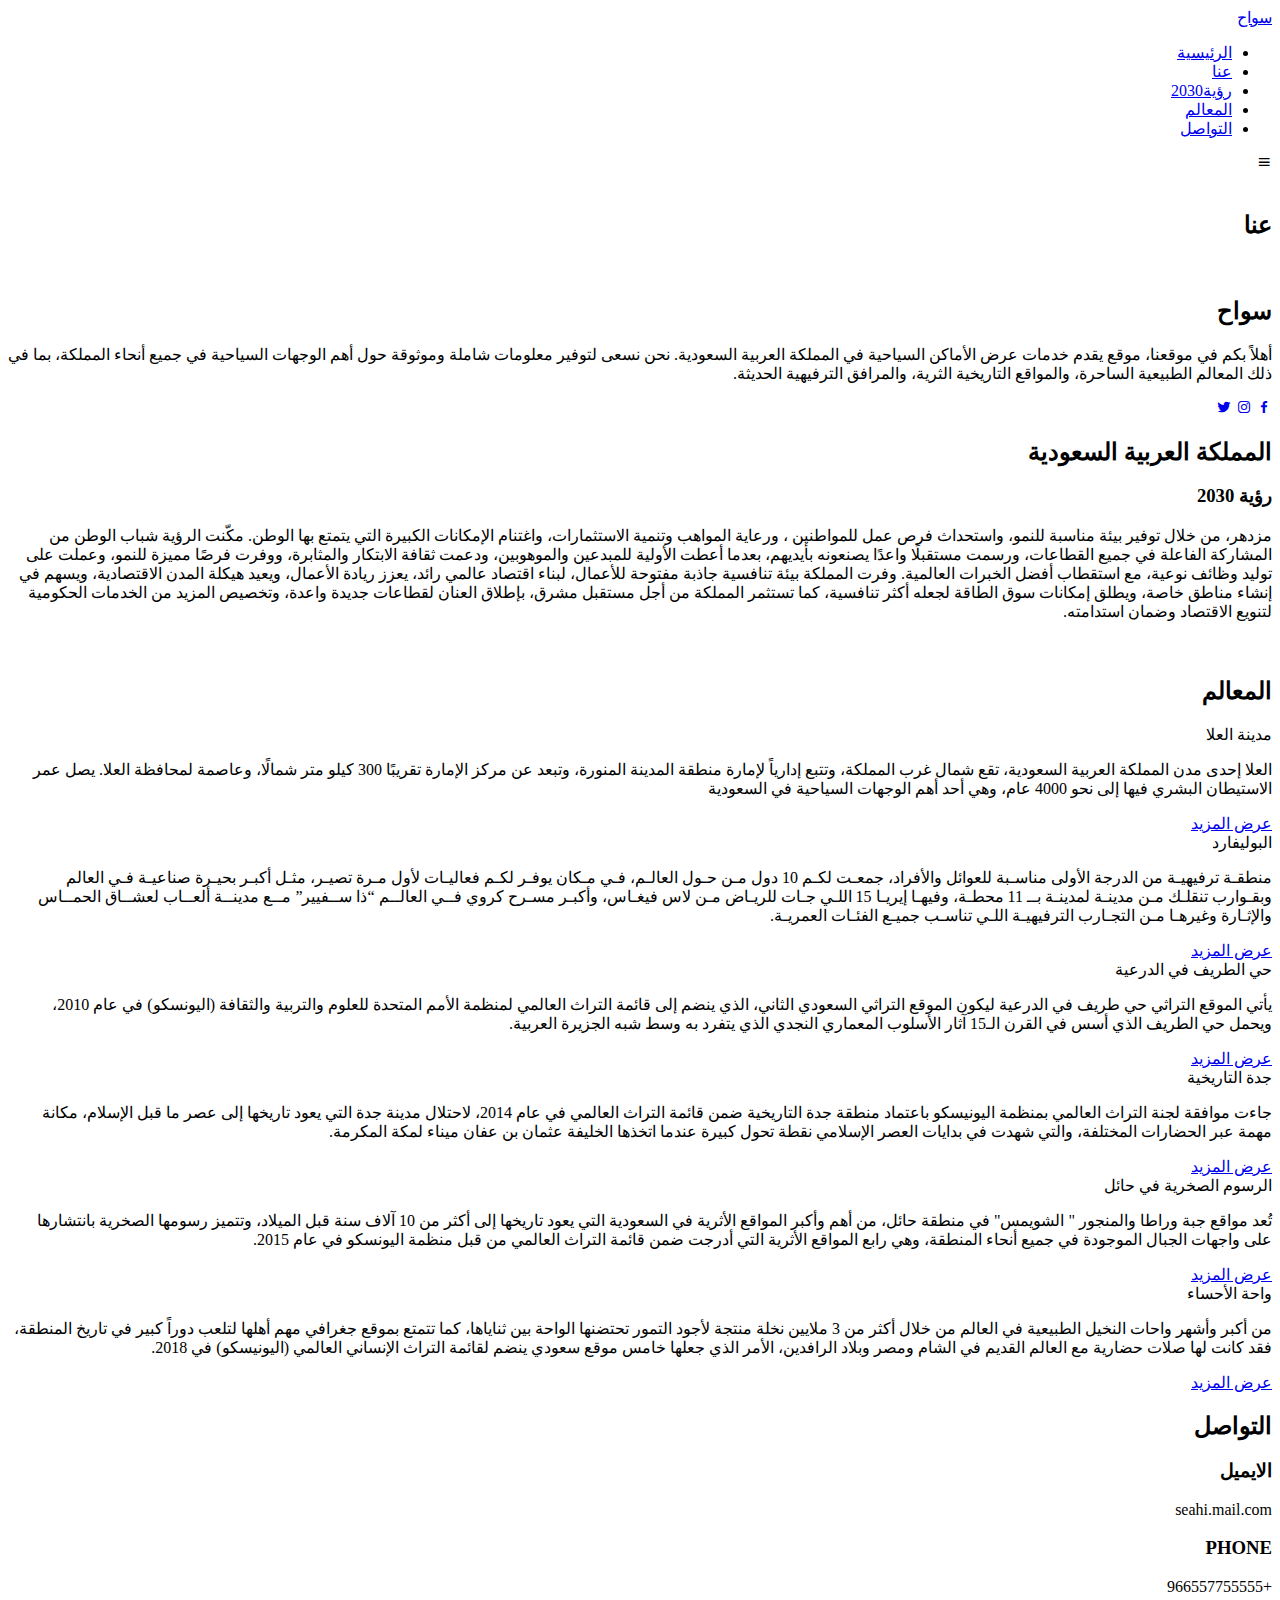
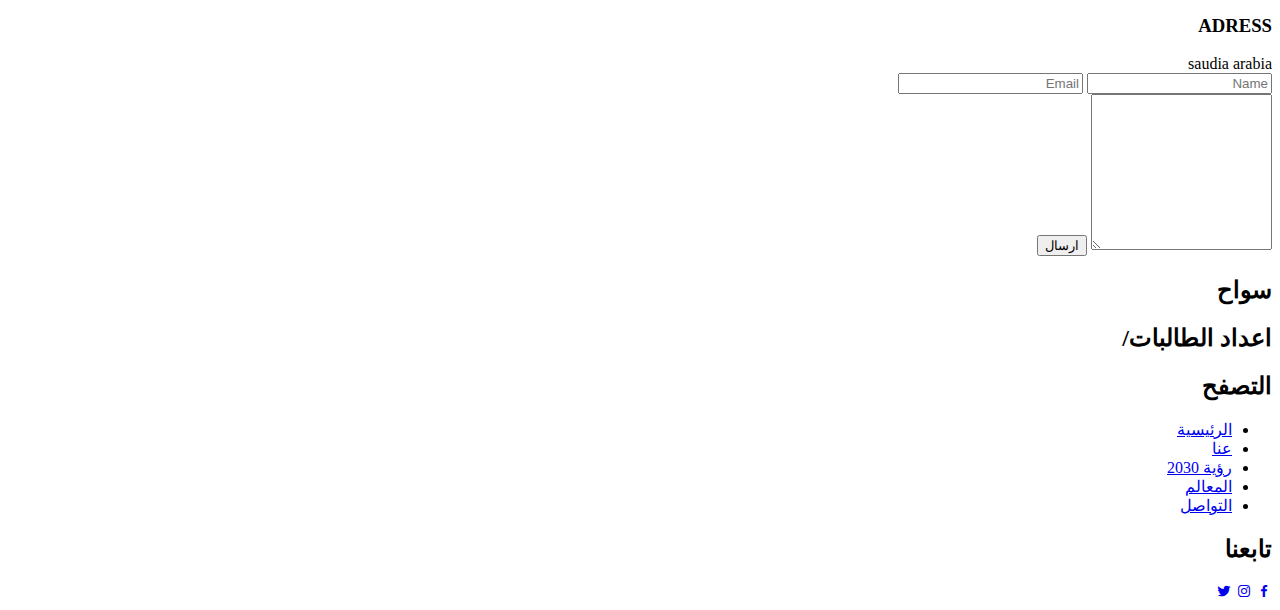
==== index.html @ d3f00671 "Update index.html" ====
<!DOCTYPE html>
    <html lang="ar" dir="rtl">
    <head>
        <meta charset="UTF-8">
        <meta name="viewport" content="width=device-width, initial-scale=1.0">

        <!-- ===== CSS ===== -->
        <link rel="stylesheet" href="assets/css/styles.css">

        <!-- ===== BOX ICONS ===== -->
        <link href='https://cdn.jsdelivr.net/npm/boxicons@2.0.5/css/boxicons.min.css' rel='stylesheet'>

        <title>موقع سواح</title>
    </head>
    <body>
        <!--===== HEADER =====-->
        <header class="l-header">
            <nav class="nav bd-grid">
                <div>
                    <a href="#" class="nav__logo">سواح</a>
                </div>

                <div class="nav__menu" id="nav-menu">
                    <ul class="nav__list">
                        <li class="nav__item"><a href="#home" class="nav__link active">الرئيسية</a></li>
                        <li class="nav__item"><a href="#about" class="nav__link">عنا</a></li>
                        <li class="nav__item"><a href="#skills" class="nav__link">رؤية2030</a></li>
                        <li class="nav__item"><a href="#portfolio" class="nav__link">المعالم </a></li>
                        <li class="nav__item"><a href="#contact" class="nav__link">التواصل</a></li>
                    </ul>
                </div>

                <div class="nav__toggle" id="nav-toggle">
                    <i class='bx bx-menu'></i>
                </div>
            </nav>
        </header>

        <main class="l-main">
            <!--===== HOME =====-->
            <section class="home" id="home">
                <div class="home__container bd-grid">

                 
     
                    <img src="assets/img/logo.png"  alt="" class="">
                    <img width="300" src="https://upload.wikimedia.org/wikipedia/ar/thumb/f/f5/Saudi_Vision_2030_logo.svg/1200px-Saudi_Vision_2030_logo.svg.png" alt="">
                </div>
            </section>
            
            <!--===== ABOUT =====-->
            <section class="about section" id="about">
                <h2 class="section-title">عنا</h2>

                <div class="about__container bd-grid">
                    <div class="about__img">
                        <img src="assets/img/logo.png" alt="">  
                    </div>

                    <div>
                        <h2 class="about__subtitle">سواح</h2>
                        <span class="about__profession"></span>
                        <p class="about__text">أهلاً بكم في موقعنا، موقع يقدم خدمات عرض الأماكن السياحية في المملكة العربية السعودية. نحن نسعى لتوفير معلومات شاملة وموثوقة حول أهم الوجهات السياحية في جميع أنحاء المملكة، بما في ذلك المعالم الطبيعية الساحرة، والمواقع التاريخية الثرية، والمرافق الترفيهية الحديثة.

                        </p>

                        <div class="about__social">
                            <a href="#" class="footer__social"><i class='bx bxl-facebook' ></i></a>
                            <a href="#" class="footer__social"><i class='bx bxl-instagram' ></i></a>
                            <a href="#" class="footer__social"><i class='bx bxl-twitter' ></i></a>
                        </div>
                    </div>
                </div>
            </section>

            <!--===== SKILLS =====-->
            <section class="skills section" id="skills">
                <h2 class="section-title">المملكة العربية السعودية </h2>

                <div class="skills__container bd-grid">
                    <div class="skills__box">
                        <h3 class="skills__subtitle">رؤية 2030</h3>
                        <span class="skills__name"> مزدهر، من خلال توفير بيئة مناسبة للنمو، واستحداث فرص عمل للمواطنين ، ورعاية المواهب وتنمية الاستثمارات، واغتنام الإمكانات الكبيرة التي يتمتع بها الوطن.</span>
                        <span class="skills__name"> مكّنت الرؤية شباب الوطن من المشاركة الفاعلة في جميع القطاعات، ورسمت مستقبلًا واعدًا يصنعونه بأيديهم، بعدما أعطت الأولية للمبدعين والموهوبين، ودعمت ثقافة الابتكار والمثابرة، ووفرت فرصًا مميزة للنمو، وعملت على توليد وظائف نوعية، مع استقطاب أفضل الخبرات العالمية.</span>
                        <span class="skills__name">وفرت المملكة بيئة تنافسية جاذبة مفتوحة للأعمال، لبناء اقتصاد عالمي رائد، يعزز ريادة الأعمال، ويعيد هيكلة المدن الاقتصادية، ويسهم في إنشاء مناطق خاصة، ويطلق إمكانات سوق الطاقة لجعله أكثر تنافسية، كما تستثمر المملكة من أجل مستقبل مشرق، بإطلاق العنان لقطاعات جديدة واعدة، وتخصيص المزيد من الخدمات الحكومية لتنويع الاقتصاد وضمان استدامته. </span>
                     
                        
                     
                    </div>

                    <div class="skills__img">
                        <img src="https://cms.saudiflag.sa/uploads/flag_cb4beab1dd.jpg" alt="">
                    </div>
                </div>

                <div class="skills__img">
        <center>          <img width="700" src="https://rwaq-production.s3.amazonaws.com/uploads/course/homepage_image/630/card_2030-2.jpg" alt=""></center>  
                </div>
                
            </section>

            <!--===== PORTFOLIO =====-->
            <section class="portfolio section" id="portfolio">
                <h2 class="section-title"> المعالم </h2>

                <div class="portfolio__container bd-grid">
                    <div class="portfolio__img">
                    مدينة العلا 

                        <img src="https://upload.wikimedia.org/wikipedia/commons/thumb/7/7e/Elephant_Rock_2020.jpg/1280px-Elephant_Rock_2020.jpg" alt=""><br>


                        <div class="portfolio__link">
                          <p>العلا إحدى مدن المملكة العربية السعودية، تقع شمال غرب المملكة، وتتبع إدارياً لإمارة منطقة المدينة المنورة، وتبعد عن مركز الإمارة تقريبًا 300 كيلو متر شمالًا، وعاصمة لمحافظة العلا. يصل عمر الاستيطان البشري فيها إلى نحو 4000 عام، وهي أحد أهم الوجهات السياحية في السعودية</p>
                        </div>
                                                    <a href="ola.html" class="contact__button">عرض المزيد <a/>

                    </div>
                    <div class="portfolio__img">
                       البوليفارد

                        <img src="https://static.sayidaty.net/styles/900_scale/public/2021-11/30422.jpeg.webp" alt="">

                        <div class="portfolio__link">
                            <p>منطقـة ترفيهيـة من الدرجة الأولى مناسـبة للعوائل والأفراد، جمعـت لكـم 10 دول مـن حـول العالـم، فـي مـكان يوفـر لكـم فعاليـات لأول مـرة تصيـر، مثـل أكبـر بحيـرة صناعيـة فـي العالم وبقـوارب تنقلـك مـن مدينـة لمدينـة بــ 11 محطـة، وفيهـا إيريـا 15 اللـي جـات للريـاض مـن لاس فيغـاس، وأكبـر مسـرح كروي فــي العالــم “ذا ســفيير” مــع مدينــة ألعــاب لعشــاق الحمــاس والإثـارة وغيرهـا مـن التجـارب الترفيهيـة اللـي تناسـب جميـع الفئـات العمريـة.</p>
                        </div>
                                                                            <a href="blov.html" class="contact__button">عرض المزيد <a/>

                    </div>
                    <div class="portfolio__img">
                        حي الطريف في الدرعية

                        <img src="https://upload.wikimedia.org/wikipedia/commons/a/a3/Diriyahpic.jpg" alt="">

                        <div class="portfolio__link">
                          <p>يأتي الموقع التراثي حي طريف في الدرعية ليكون الموقع التراثي السعودي الثاني، الذي ينضم إلى قائمة التراث العالمي لمنظمة الأمم المتحدة للعلوم والتربية والثقافة (اليونسكو) في عام 2010، ويحمل حي الطريف الذي أسس في القرن الـ15 آثار الأسلوب المعماري النجدي الذي يتفرد به وسط شبه الجزيرة العربية.</p>
                        </div>
                                                                            <a href="tarif.html" class="contact__button">عرض المزيد <a/>

                    </div>
         
                </div>
            </section>
            <section class="portfolio section" id="portfolio">
             

                <div class="portfolio__container bd-grid">
                    <div class="portfolio__img">
جدة التاريخية 
                        <img src="https://cdnuploads.aa.com.tr/uploads/Contents/2023/05/24/thumbs_b_c_4fda9b8afddddd22360218abe42606ae.jpg?v=151346" alt=""><br>


                        <div class="portfolio__link">
                           <p>جاءت موافقة لجنة ‏التراث العالمي بمنظمة اليونيسكو باعتماد منطقة جدة التاريخية ضمن قائمة التراث العالمي في عام 2014، لاحتلال مدينة جدة التي يعود تاريخها إلى عصر ما قبل الإسلام، مكانة مهمة عبر ‏الحضارات ‏المختلفة، والتي شهدت في بدايات العصر الإسلامي ‏نقطة تحول كبيرة عندما ‏اتخذها الخليفة عثمان بن عفان ميناء لمكة ‏المكرمة.</p>
                        </div>
                                                                            <a href="jeddah.html" class="contact__button">عرض المزيد <a/>

                    </div>
                    <div class="portfolio__img">
                        الرسوم الصخرية في حائل

                        <img src="https://www.albayan.ae/polopoly_fs/1.3172487.1517204944!/image/image.jpg" alt="">

                        <div class="portfolio__link">
                          <p>تُعد مواقع جبة وراطا والمنجور " الشويمس" في منطقة حائل، من أهم وأكبر المواقع الأثرية في السعودية التي يعود تاريخها إلى أكثر من 10 آلاف سنة قبل الميلاد، وتتميز رسومها الصخرية بانتشارها على واجهات الجبال الموجودة في جميع أنحاء المنطقة، وهي رابع المواقع الأثرية التي أدرجت ضمن قائمة التراث العالمي من قبل منظمة اليونسكو في عام 2015.</p>
                        </div>
                                                                            <a href="hail.html" class="contact__button">عرض المزيد <a/>

                    </div>
                    <div class="portfolio__img">
                        واحة الأحساء


                        <img src="https://destinationksa.com/wp-content/uploads/2023/01/%D9%88%D8%A7%D8%AD%D8%A9-%D8%A7%D9%84%D8%A3%D8%AD%D8%B3%D8%A7%D8%A1-3.jpg" alt="">

                        <div class="portfolio__link">
<p>من أكبر وأشهر واحات النخيل الطبيعية في العالم من خلال أكثر من 3 ملايين نخلة منتجة لأجود التمور تحتضنها الواحة بين ثناياها، كما تتمتع بموقع جغرافي مهم أهلها لتلعب دوراً كبير في تاريخ المنطقة، فقد كانت لها صلات حضارية مع العالم القديم في الشام ومصر وبلاد الرافدين، الأمر الذي جعلها خامس موقع سعودي ينضم لقائمة التراث الإنساني العالمي (اليونيسكو) في 2018.</p>
                        </div>
                                                                            <a href="ehsah.html" class="contact__button">عرض المزيد <a/>

                    </div>
                 
         
                </div>
            </section>
       

            <!--===== CONTACT =====-->
            <section class="contact section" id="contact">
                <h2 class="section-title">التواصل</h2>

                <div class="contact__container bd-grid">
                    <div class="contact__info">
                        <h3 class="contact__subtitle">الايميل</h3>
                        <span class="contact__text">seahi.mail.com</span>

                        <h3 class="contact__subtitle">PHONE</h3>
                        <span class="contact__text">+966557755555</span>

                        <h3 class="contact__subtitle">ADRESS</h3>
                        <span class="contact__text">saudia arabia</span>
                    </div>

                    <form action="" class="contact__form">
                        <div class="contact__inputs">
                            <input type="text" placeholder="Name" class="contact__input">
                            <input type="mail" placeholder="Email" class="contact__input">
                        </div>

                        <textarea name="" id="" cols="0" rows="10" class="contact__input"></textarea>

                        <input type="submit" value="ارسال" class="contact__button">
                    </form>
                </div>
            </section>
        </main>

        <!--===== FOOTER =====-->
        <footer class="footer section">
            <div class="footer__container bd-grid">
                <div class="footer__data">
                    <h2 class="footer__title">سواح  </h2>
                    <h2 class="footer__title">اعداد الطالبات/   </h2>
                    <h2 class="footer__title">  </h2>
                    <h2 class="footer__title">  </h2>
                    <h2 class="footer__title">  </h2>
                    
         
                </div>

                <div class="footer__data">
                    <h2 class="footer__title">التصفح</h2>
                    <ul>
                        <li><a href="#home" class="footer__link">الرئيسية</a></li>
                        <li><a href="#about" class="footer__link">عنا</a></li>
                        <li><a href="#skills" class="footer__link">رؤية 2030</a></li>
                        <li><a href="#portfolio" class="footer__link">المعالم</a></li>
                        <li><a href="#Contact" class="footer__link">التواصل</a></li>
                    </ul>
                </div>
                
                <div class="footer__data">
                    <h2 class="footer__title">تابعنا </h2>
                    <a href="#" class="footer__social"><i class='bx bxl-facebook' ></i></a>
                    <a href="#" class="footer__social"><i class='bx bxl-instagram' ></i></a>
                    <a href="#" class="footer__social"><i class='bx bxl-twitter' ></i></a>
                </div>


            </div>
        </footer>

        <!--===== SCROLL REVEAL =====-->
        <script src="https://unpkg.com/scrollreveal"></script>

        <!--===== MAIN JS =====-->
        <script src="assets/js/main.js"></script>
    </body>
</html>
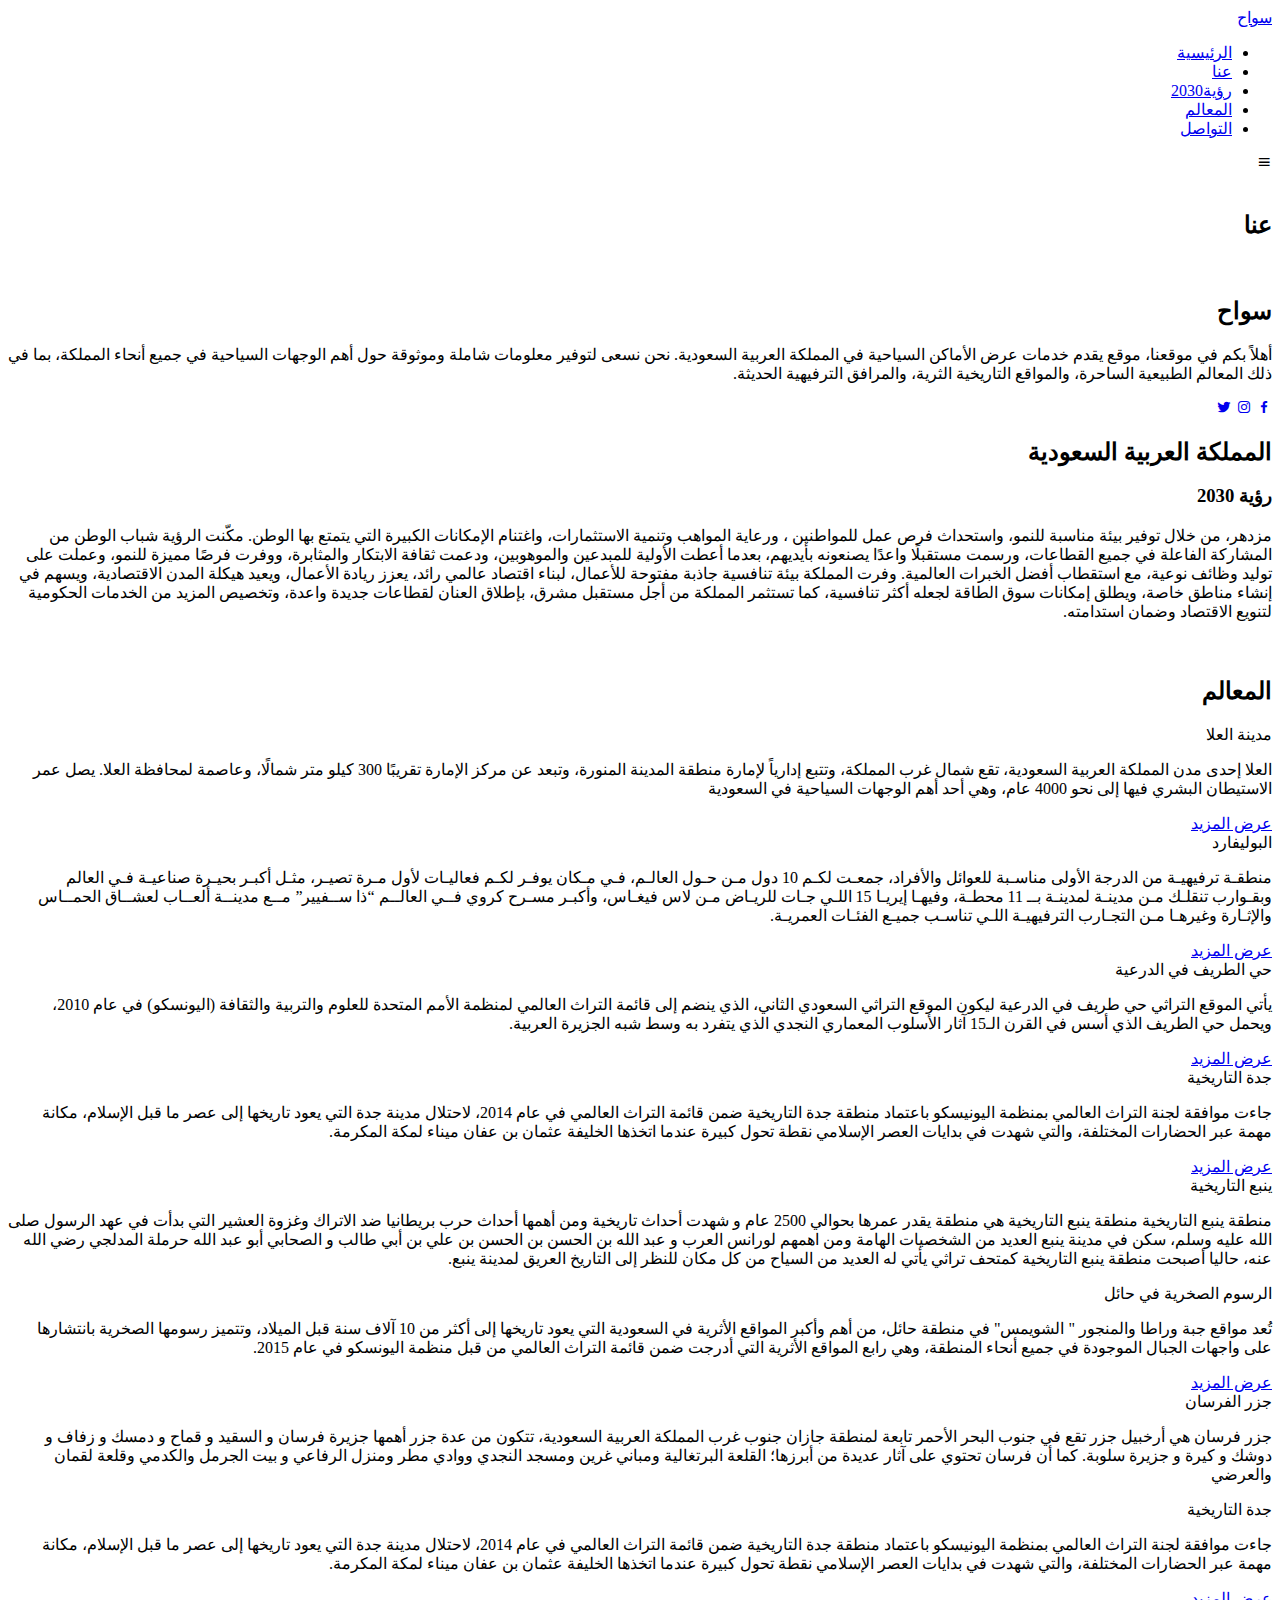
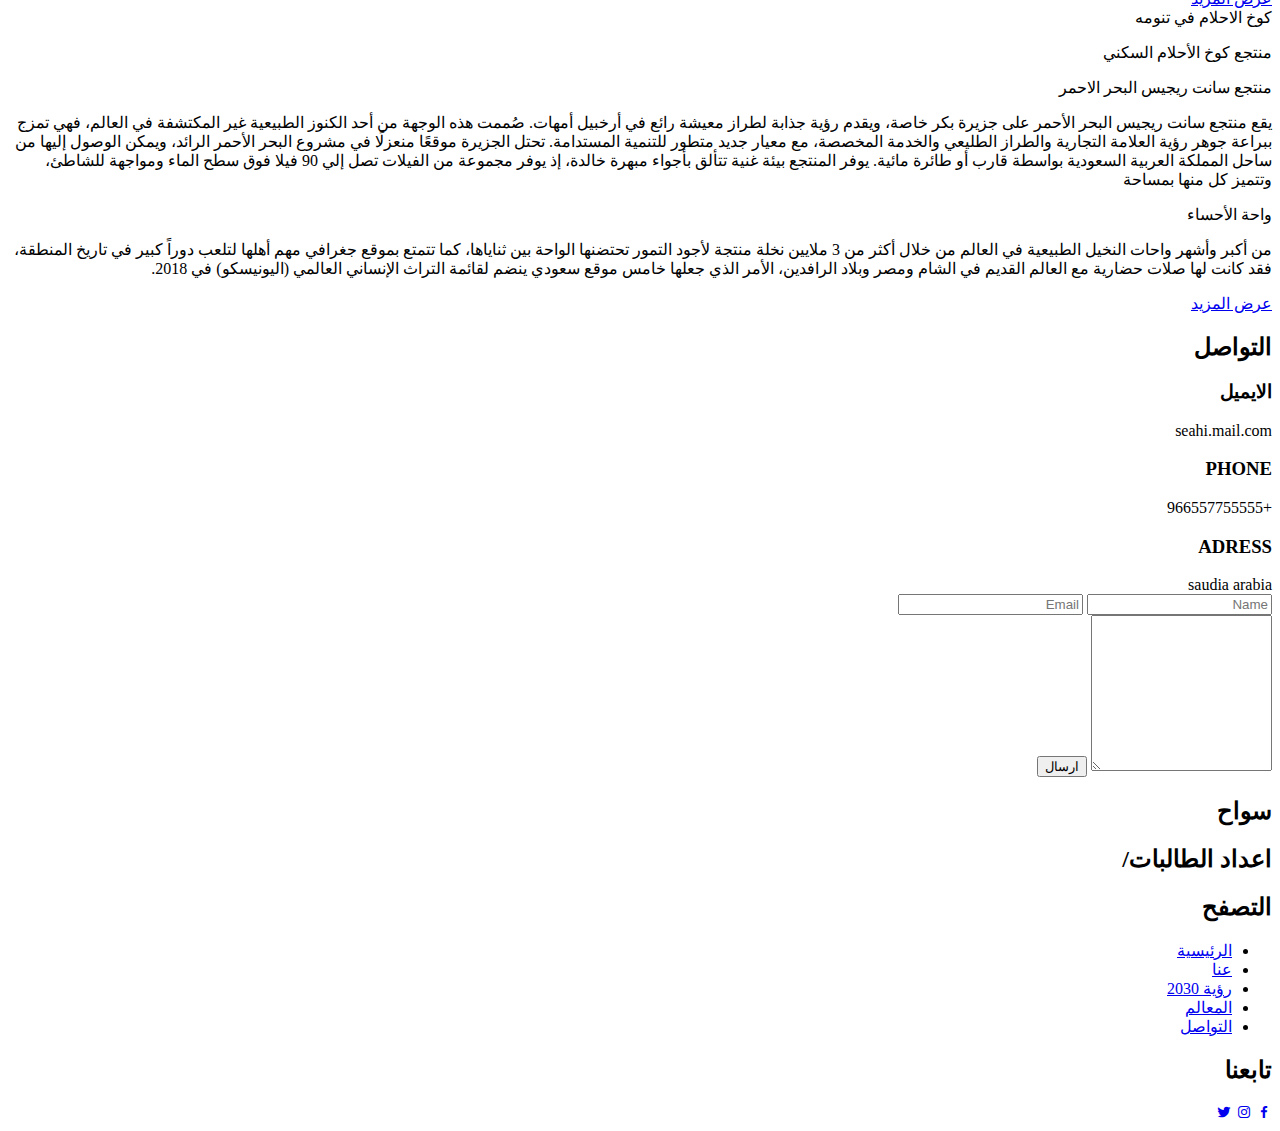
==== commit 34fe4bd7: "Update index.html" ====
--- a/index.html
+++ b/index.html
@@ -156,6 +156,22 @@
                                                                             <a href="jeddah.html" class="contact__button">عرض المزيد <a/>
 
                     </div>
+                                                                                        <div class="portfolio__img">
+ينبع التاريخية
+                        <img src="https://scth.scene7.com/is/image/scth/yanbu-historic-gate:crop-1160x650?defaultImage=yanbu-historic-gate&wid=2000&hei=1120" alt=""><br>
+
+
+                        <div class="portfolio__link">
+                           <p>
+منطقة ينبع التاريخية
+
+منطقة ينبع التاريخية هي منطقة يقدر عمرها بحوالي 2500 عام و شهدت أحداث تاريخية ومن أهمها أحداث حرب بريطانيا ضد الاتراك وغزوة العشير التي بدأت في عهد الرسول صلى الله عليه وسلم، سكن في مدينة ينبع العديد من الشخصيات الهامة ومن اهمهم لورانس العرب و عبد الله بن الحسن بن الحسن بن علي بن أبي طالب و الصحابي أبو عبد الله حرملة المدلجي رضي الله عنه، حاليا أصبحت منطقة ينبع التاريخية كمتحف تراثي يأتي له العديد من السياح من كل مكان للنظر إلى التاريخ العريق لمدينة ينبع.</p>
+                        </div>
+                                                                      
+
+                    </div>
+
+                                                                                
                     <div class="portfolio__img">
                         الرسوم الصخرية في حائل
 
@@ -167,6 +183,59 @@
                                                                             <a href="hail.html" class="contact__button">عرض المزيد <a/>
 
                     </div>
+
+                                                                 
+                    <div class="portfolio__img">
+                       جزر الفرسان 
+
+                        <img src="https://upload.wikimedia.org/wikipedia/commons/thumb/7/75/Farasan_Islands.jpg/1280px-Farasan_Islands.jpg" alt="">
+
+                        <div class="portfolio__link">
+<P>جزر فرسان هي أرخبيل جزر تقع في جنوب البحر الأحمر تابعة لمنطقة جازان جنوب غرب المملكة العربية السعودية، تتكون من عدة جزر أهمها جزيرة فرسان و السقيد و قماح و دمسك و زفاف و دوشك و كيرة و جزيرة سلوبة. كما أن فرسان تحتوي على آثار عديدة من أبرزها؛ القلعة البرتغالية ومباني غرين ومسجد النجدي ووادي مطر ومنزل الرفاعي و بيت الجرمل والكدمي وقلعة لقمان والعرضي </P>                        </div>
+                                                                          
+
+                    </div>
+
+
+                                                                                        <div class="portfolio__img">
+جدة التاريخية 
+                        <img src="https://cdnuploads.aa.com.tr/uploads/Contents/2023/05/24/thumbs_b_c_4fda9b8afddddd22360218abe42606ae.jpg?v=151346" alt=""><br>
+
+
+                        <div class="portfolio__link">
+                           <p>جاءت موافقة لجنة ‏التراث العالمي بمنظمة اليونيسكو باعتماد منطقة جدة التاريخية ضمن قائمة التراث العالمي في عام 2014، لاحتلال مدينة جدة التي يعود تاريخها إلى عصر ما قبل الإسلام، مكانة مهمة عبر ‏الحضارات ‏المختلفة، والتي شهدت في بدايات العصر الإسلامي ‏نقطة تحول كبيرة عندما ‏اتخذها الخليفة عثمان بن عفان ميناء لمكة ‏المكرمة.</p>
+                        </div>
+                                                                            <a href="jeddah.html" class="contact__button">عرض المزيد <a/>
+
+                    </div>
+
+
+                    <div class="portfolio__img">
+كوخ الاحلام في تنومه 
+
+                        <img src="https://lh3.googleusercontent.com/p/AF1QipOelvjcdWYmDOezJHiJhImQ7Sv8j-kDrVfe3PkC=s680-w680-h510" alt="">
+
+                        <div class="portfolio__link">
+<P>منتجع كوخ الأحلام السكني
+</P>                        </div>
+                                                                          
+
+                    </div>
+
+                                                                                                    <div class="portfolio__img">
+                       منتجع سانت ريجيس البحر الاحمر
+
+
+                        <img src="https://lh3.googleusercontent.com/p/AF1QipPwkR9dJDiQF9ie7neoGwpIERJdFycVXyyTsg28=s680-w680-h510" alt="">
+
+                        <div class="portfolio__link">
+<P>يقع منتجع سانت ريجيس البحر الأحمر على جزيرة بكر خاصة، ويقدم رؤية جذابة لطراز معيشة رائع في أرخبيل أمهات. صُممت هذه الوجهة من أحد الكنوز الطبيعية غير المكتشفة في العالم، فهي تمزج ببراعة جوهر رؤية العلامة التجارية والطراز الطليعي والخدمة المخصصة، مع معيار جديد متطور للتنمية المستدامة. تحتل الجزيرة موقعًا منعزلًا في مشروع البحر الأحمر الرائد، ويمكن الوصول إليها من ساحل المملكة العربية السعودية بواسطة قارب أو طائرة مائية. يوفر المنتجع بيئة غنية تتألق بأجواء مبهرة خالدة، إذ يوفر مجموعة من الفيلات تصل إلي 90 فيلا فوق سطح الماء ومواجهة للشاطئ، وتتميز كل منها بمساحة</P>                        </div>
+                                                                         
+
+                    </div>
+                                      
+                                      
+                                                                                
                     <div class="portfolio__img">
                         واحة الأحساء
 
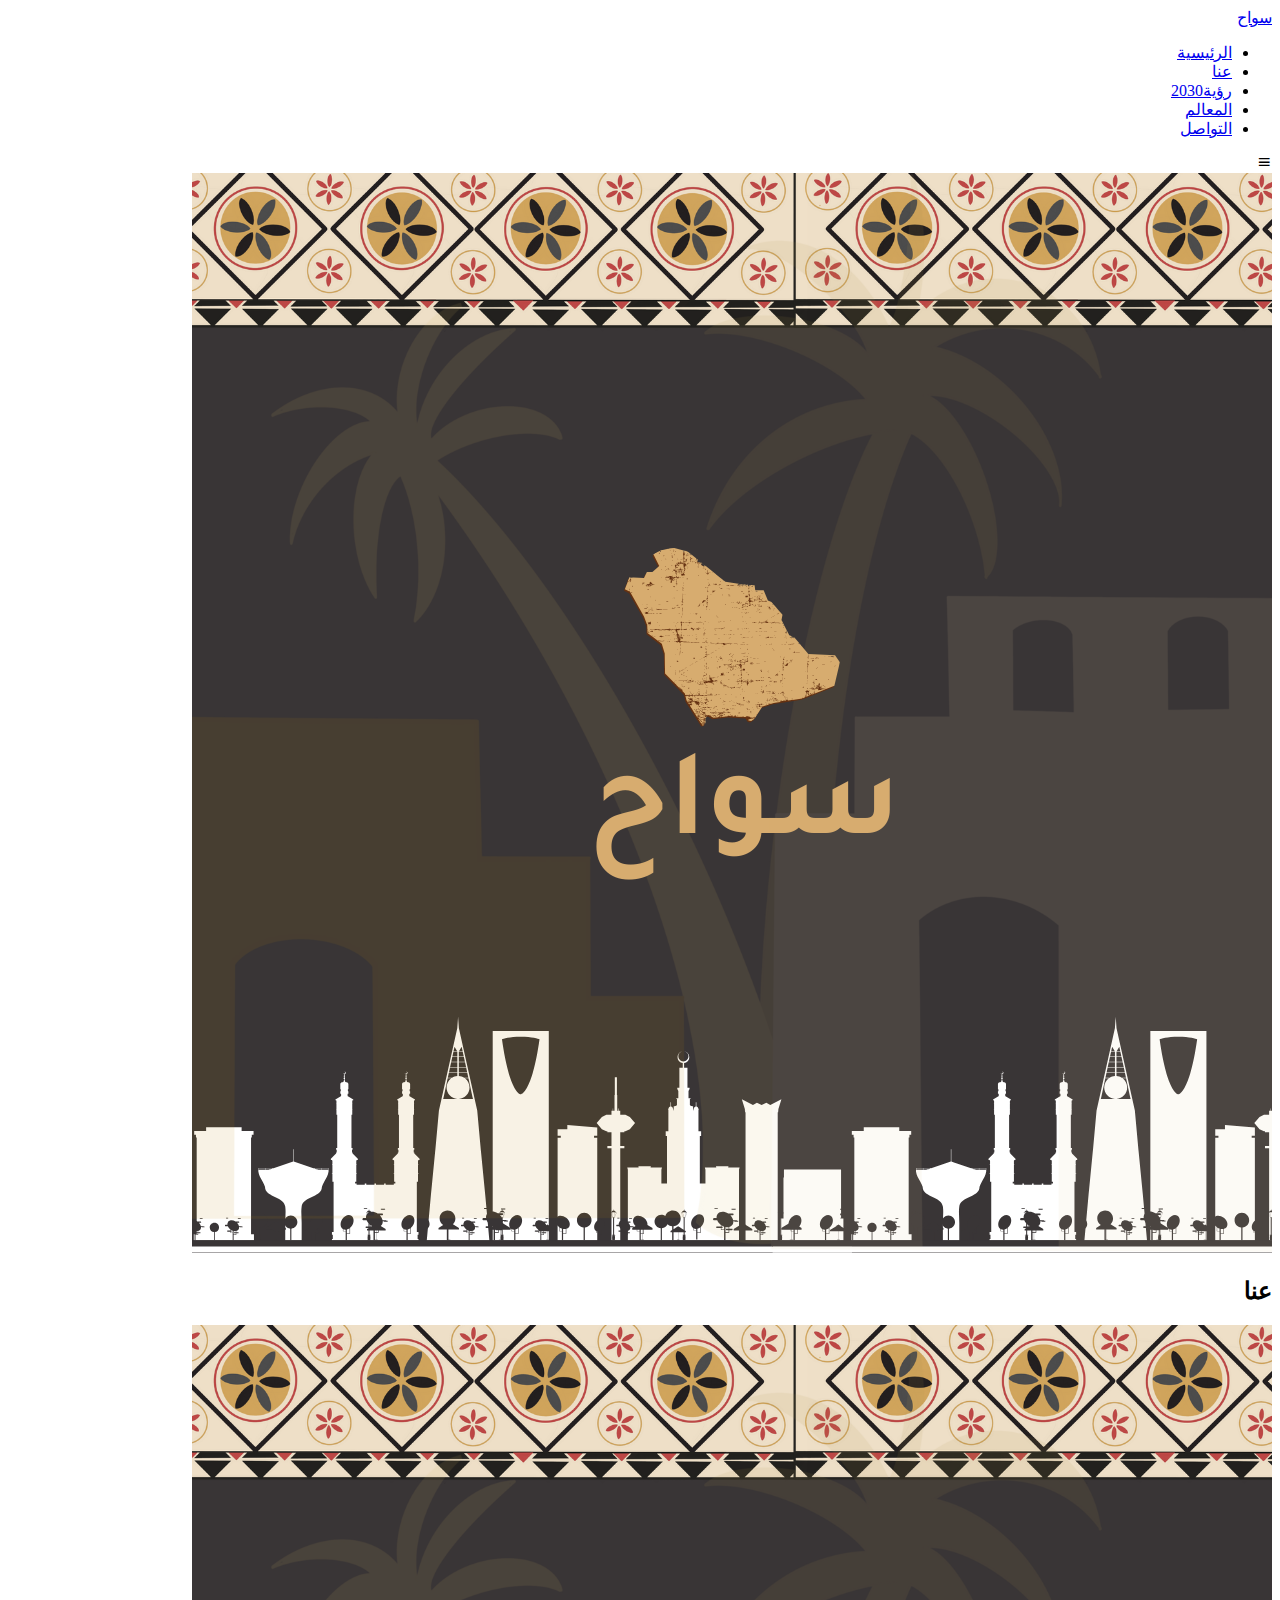
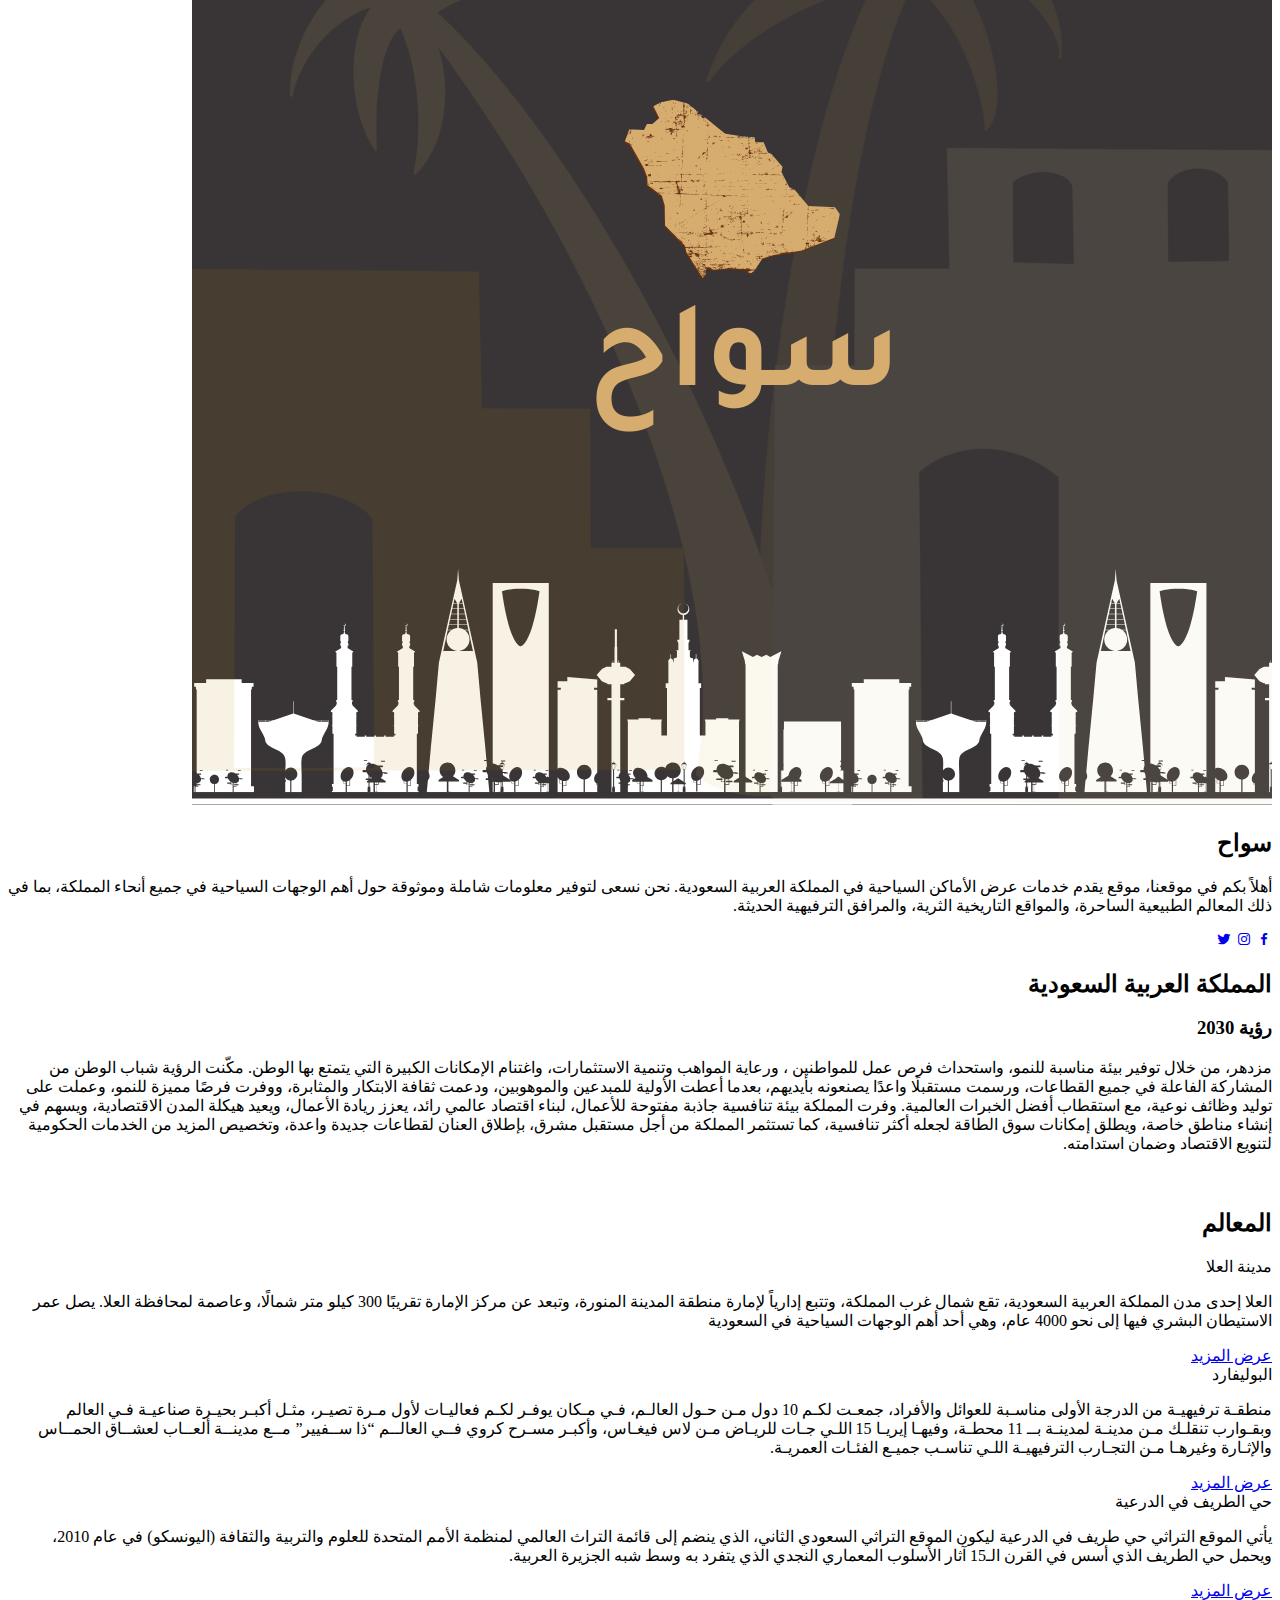
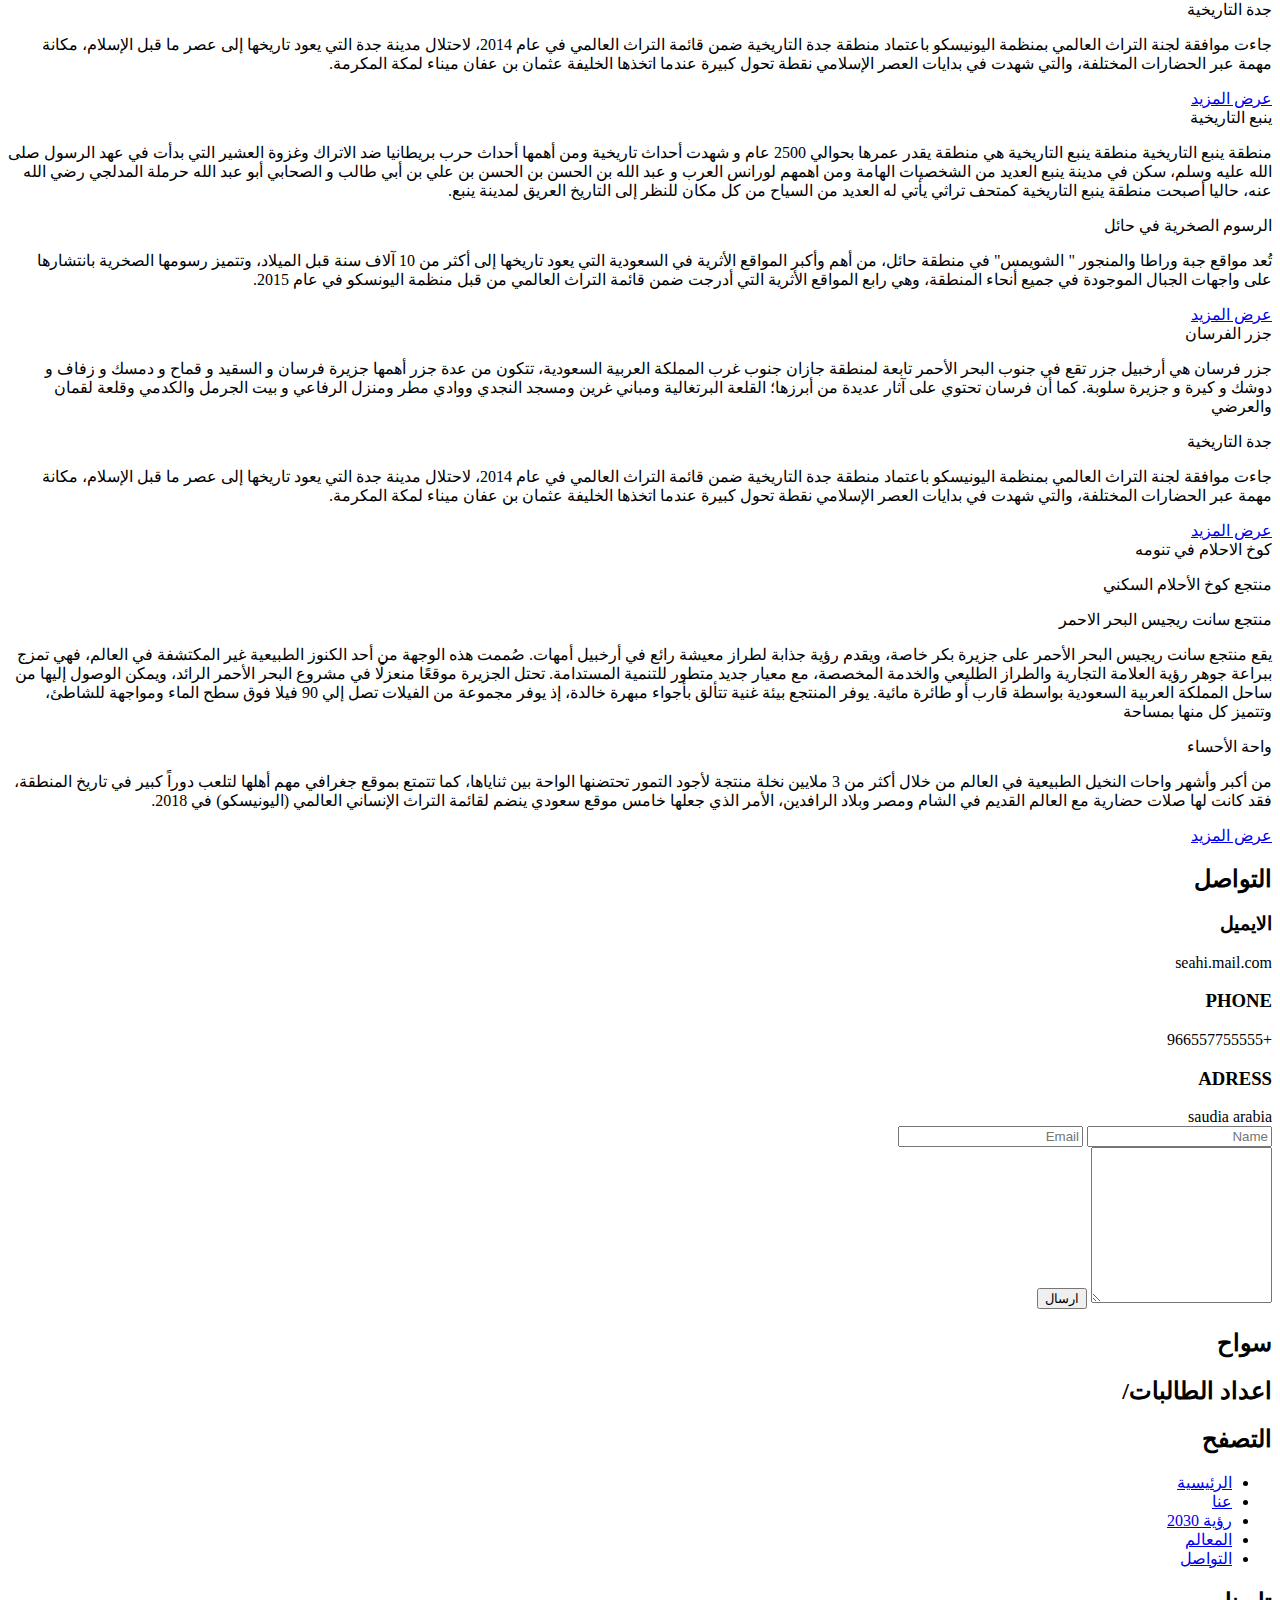
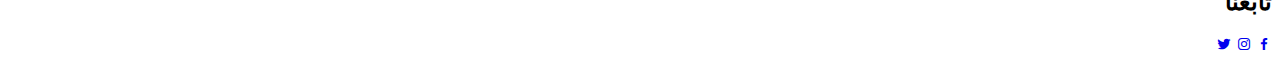
==== commit 302ab422: "Update index.html" ====
--- a/index.html
+++ b/index.html
@@ -43,7 +43,7 @@
 
                  
      
-                    <img src="assets/img/logo.png"  alt="" class="">
+                    <img src="lo.png"  alt="" class="">
                     <img width="300" src="https://upload.wikimedia.org/wikipedia/ar/thumb/f/f5/Saudi_Vision_2030_logo.svg/1200px-Saudi_Vision_2030_logo.svg.png" alt="">
                 </div>
             </section>
@@ -54,7 +54,7 @@
 
                 <div class="about__container bd-grid">
                     <div class="about__img">
-                        <img src="assets/img/logo.png" alt="">  
+                        <img src="lo.png" alt="">  
                     </div>
 
                     <div>
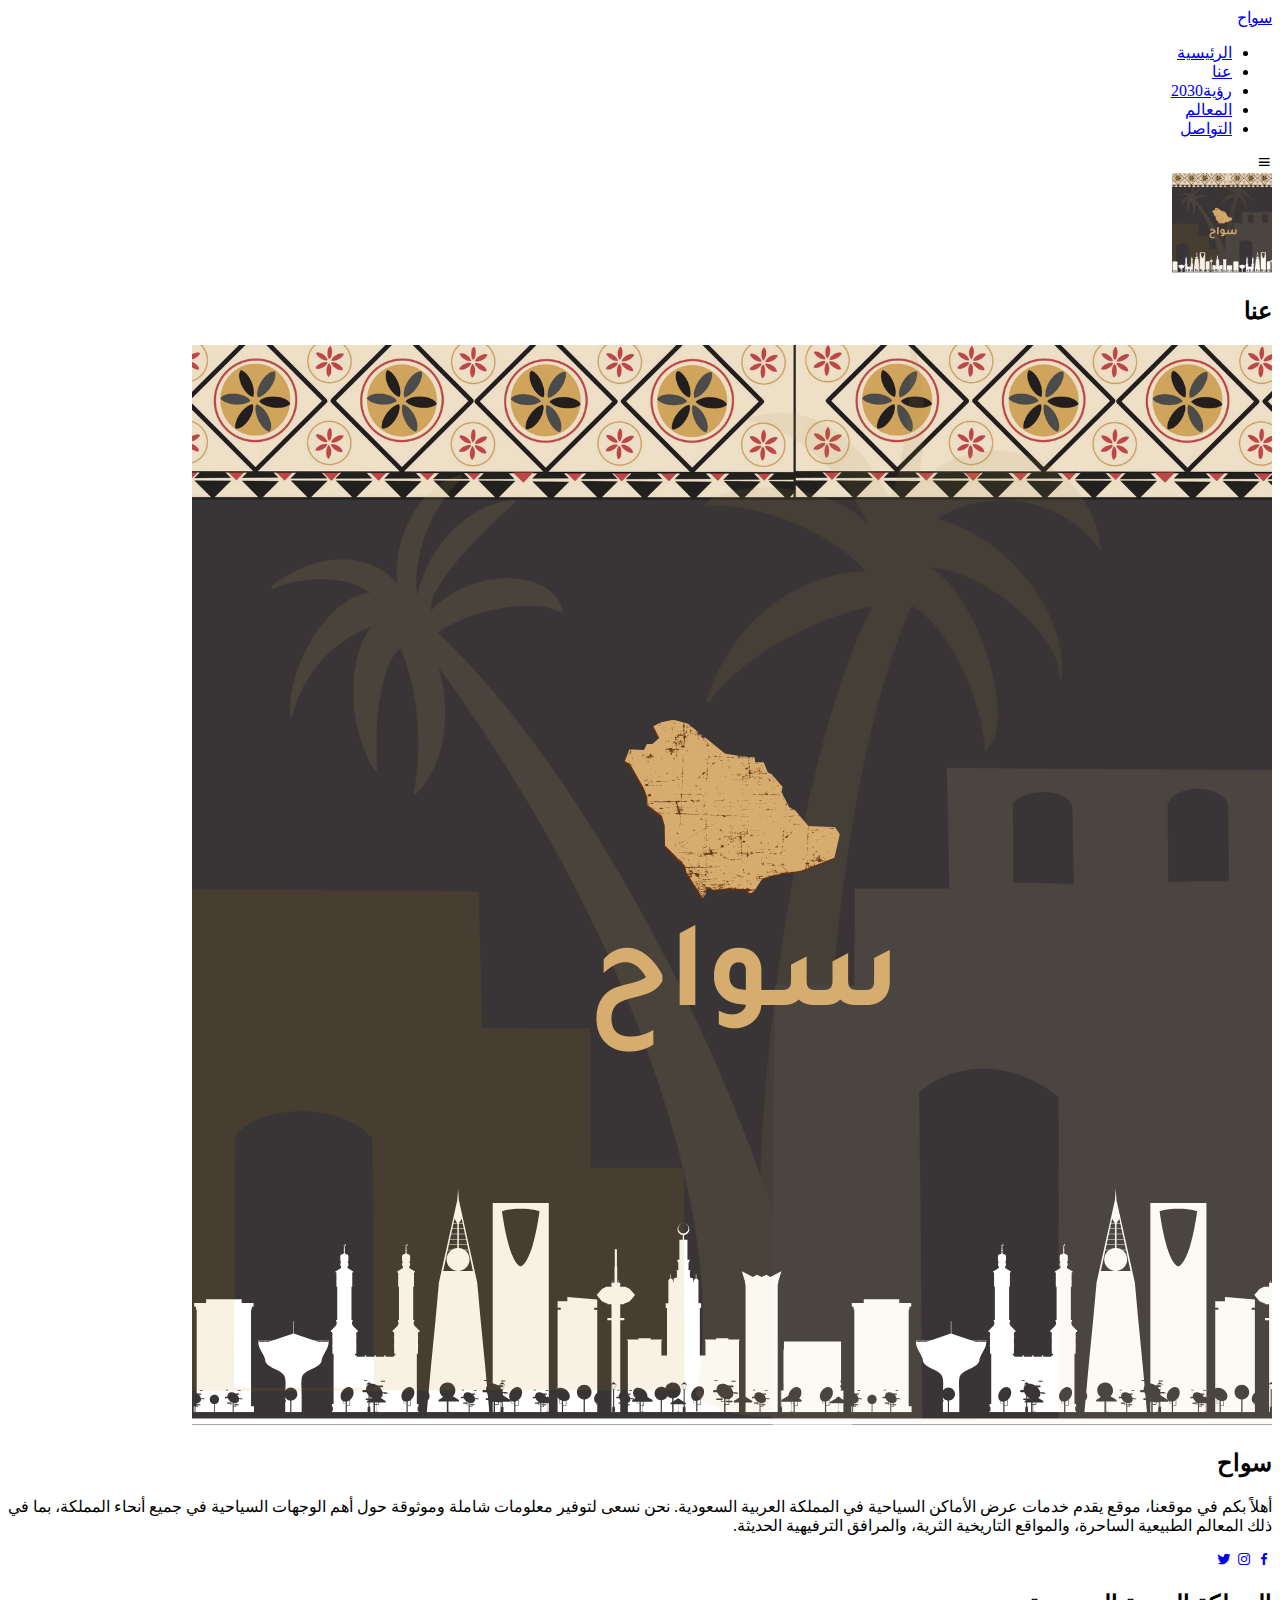
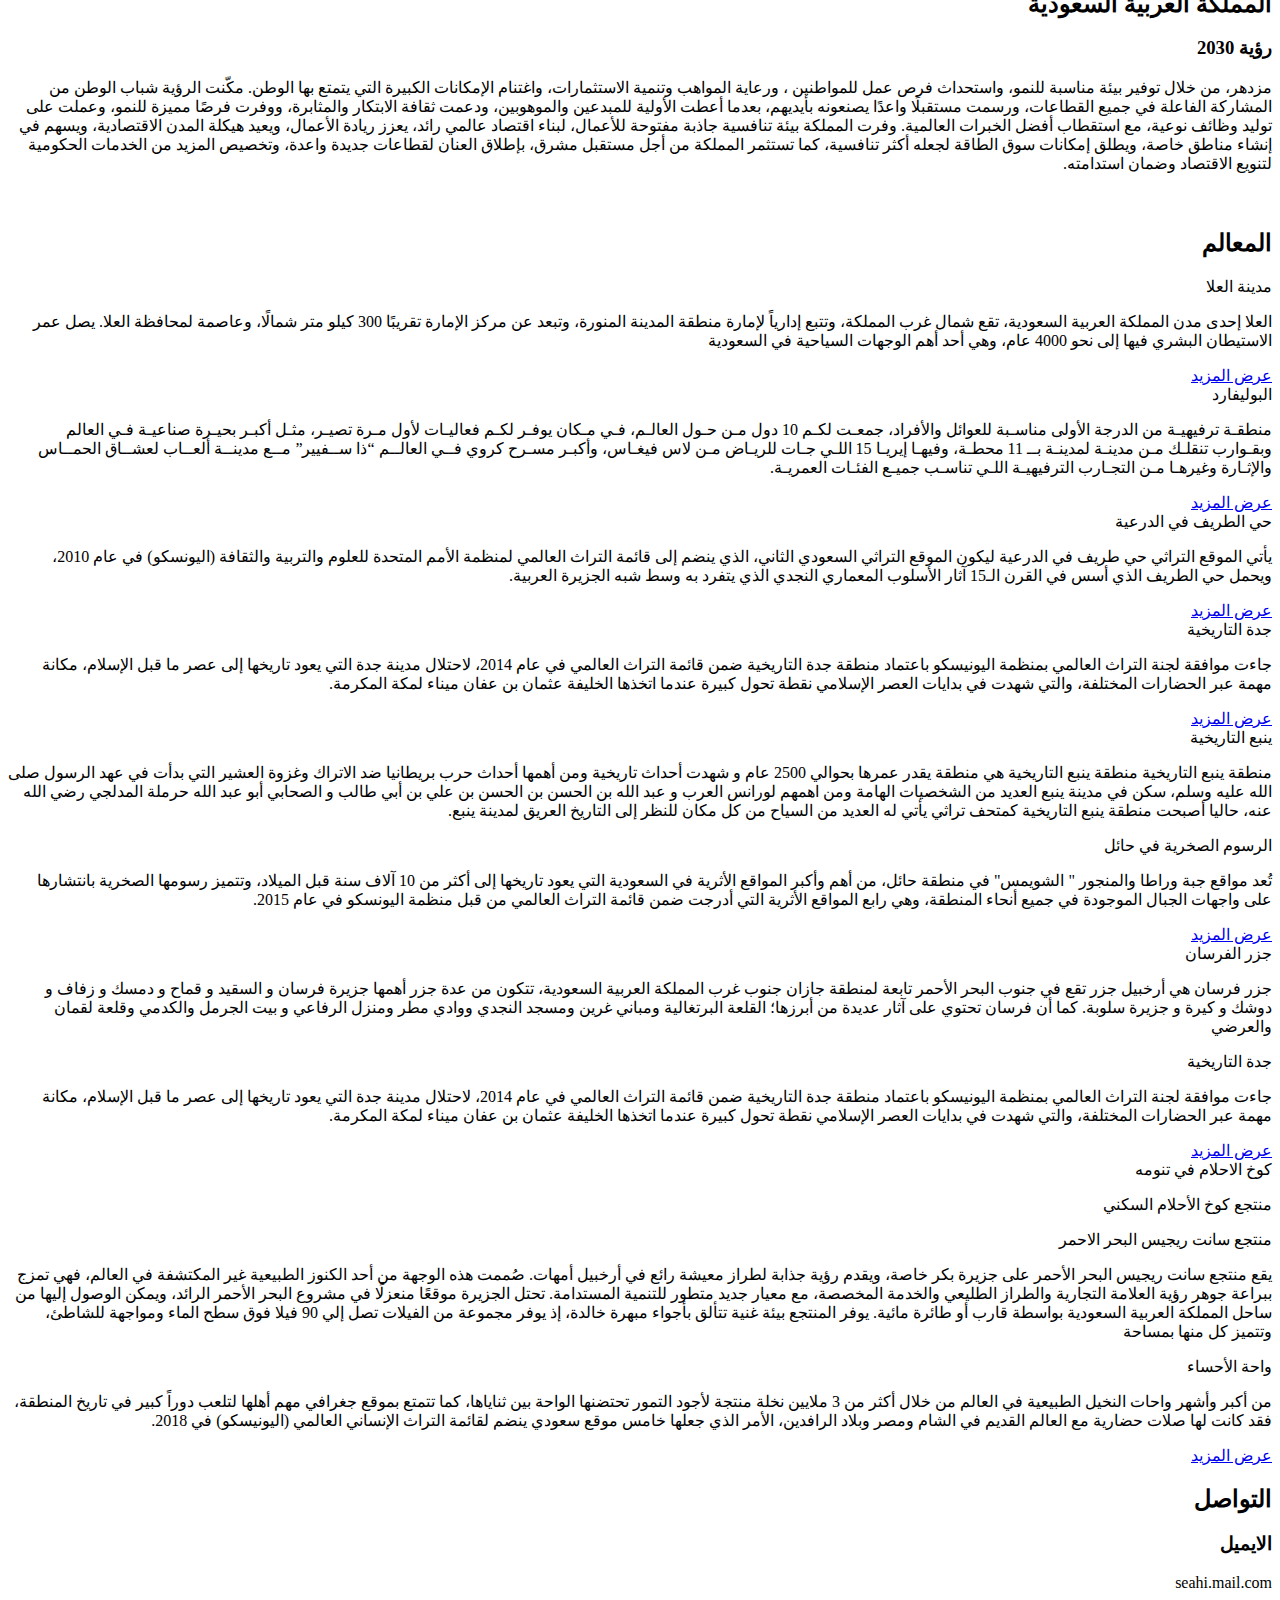
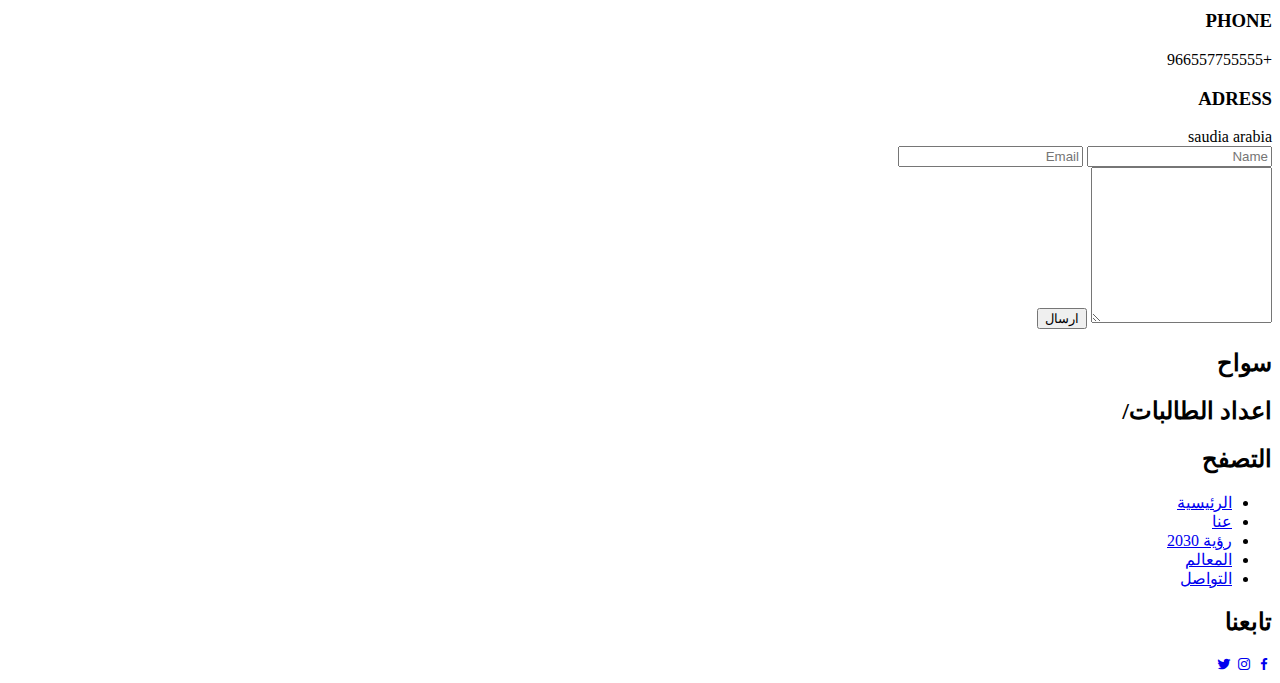
==== commit 9bcf6eb3: "Update index.html" ====
--- a/index.html
+++ b/index.html
@@ -43,7 +43,7 @@
 
                  
      
-                    <img src="lo.png"  alt="" class="">
+                    <img src="lo.png"  width=100 class="">
                     <img width="300" src="https://upload.wikimedia.org/wikipedia/ar/thumb/f/f5/Saudi_Vision_2030_logo.svg/1200px-Saudi_Vision_2030_logo.svg.png" alt="">
                 </div>
             </section>
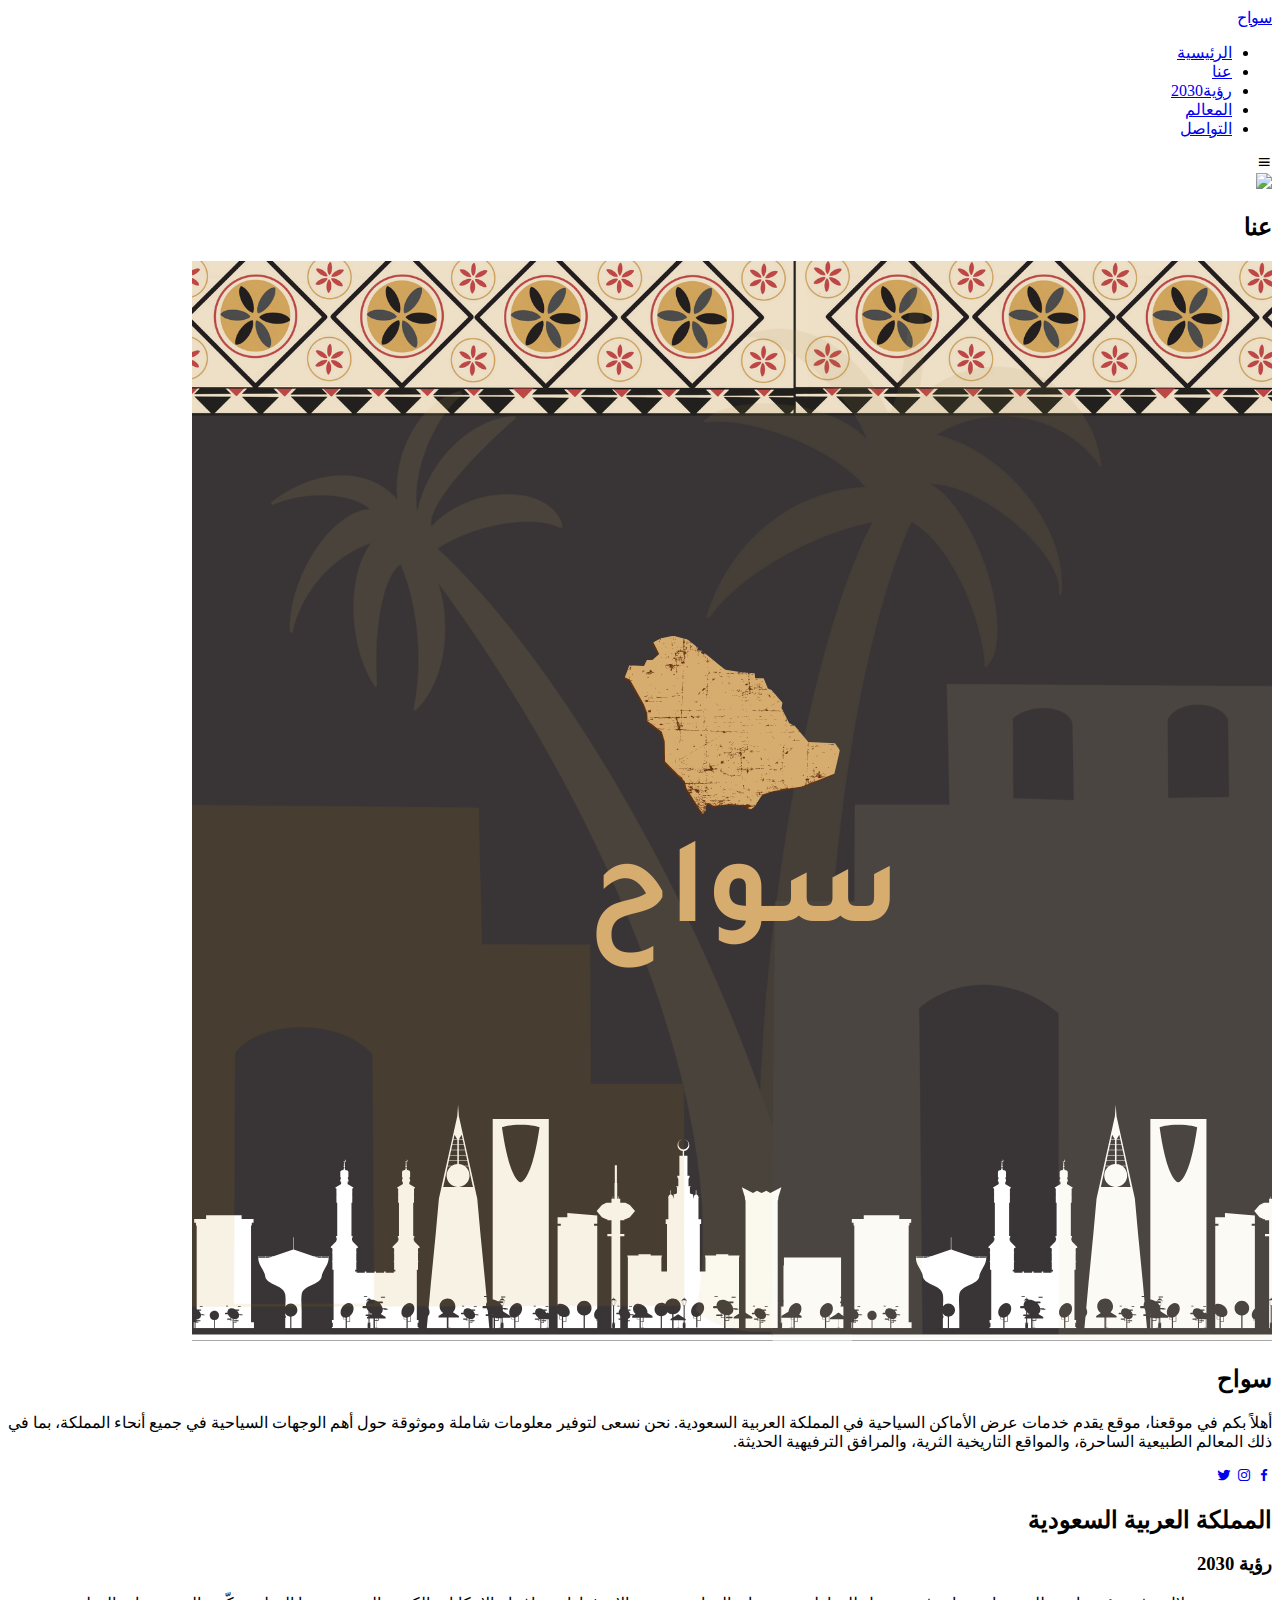
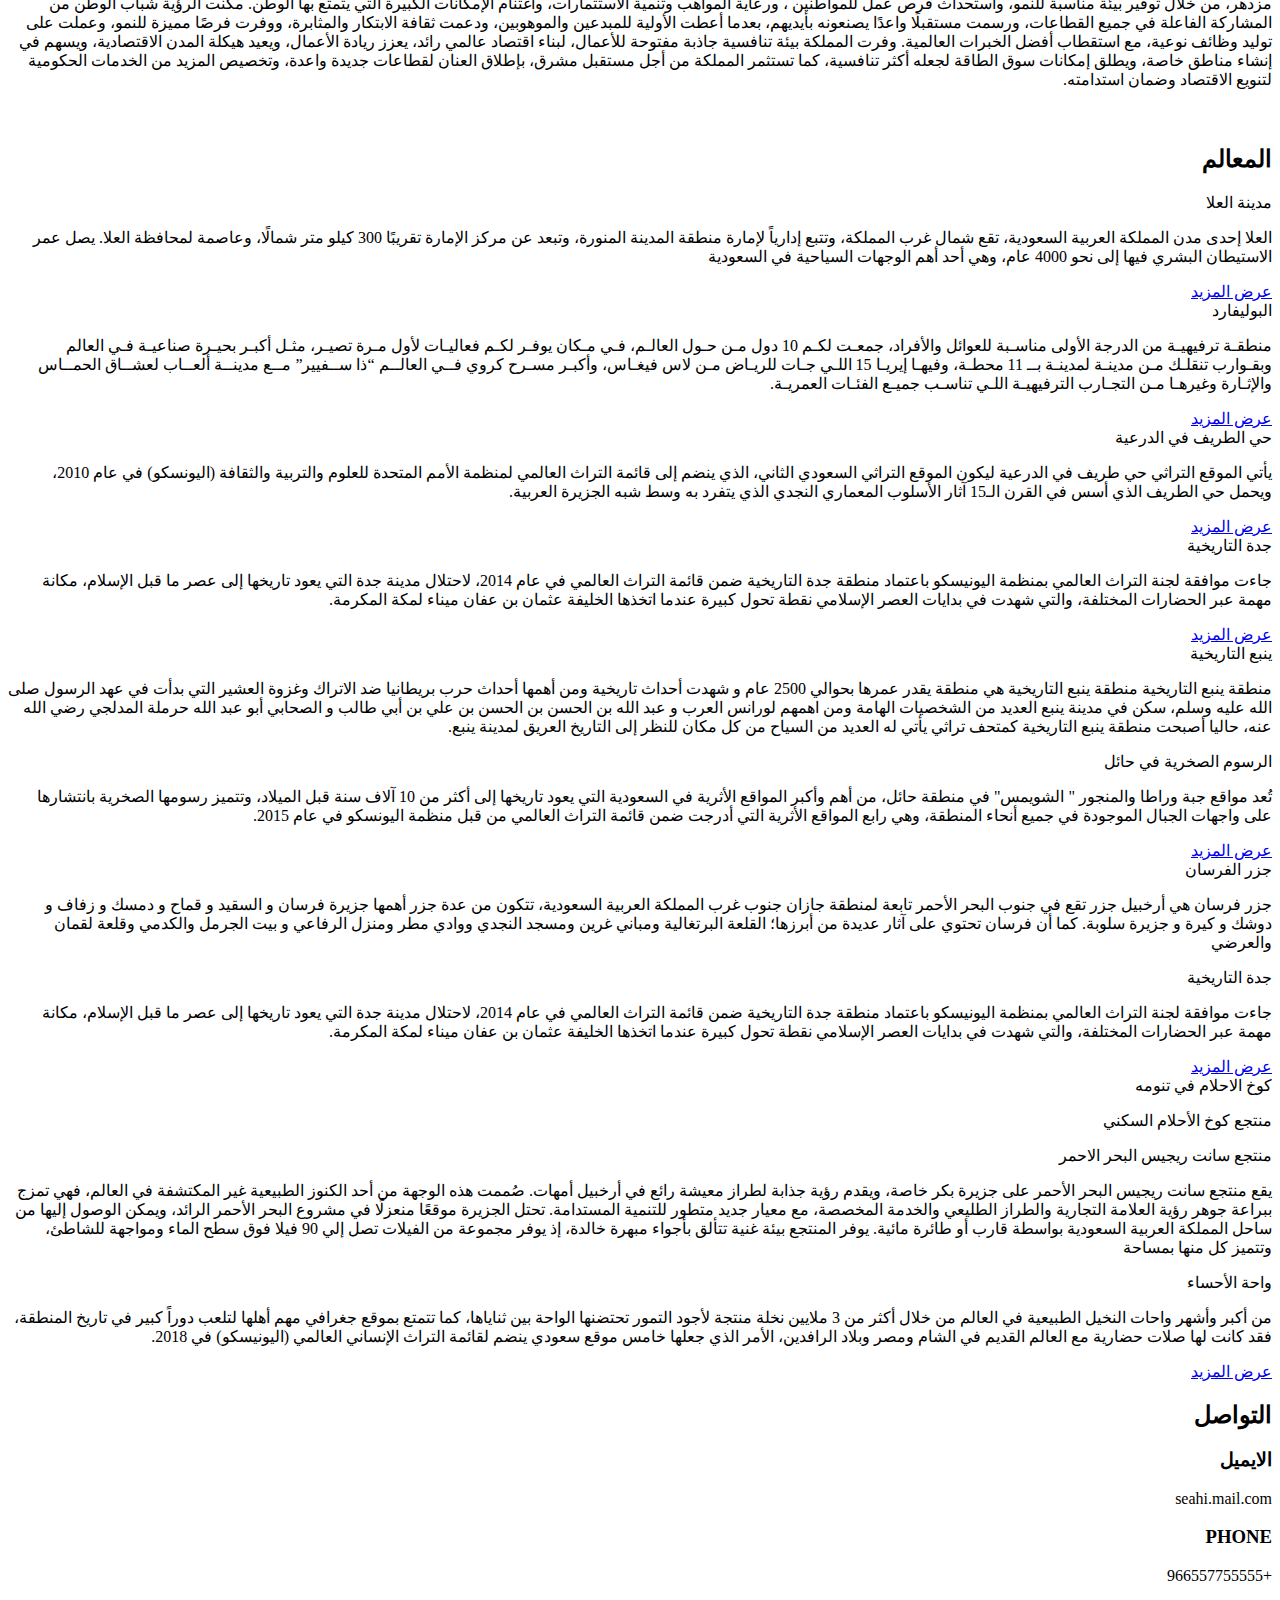
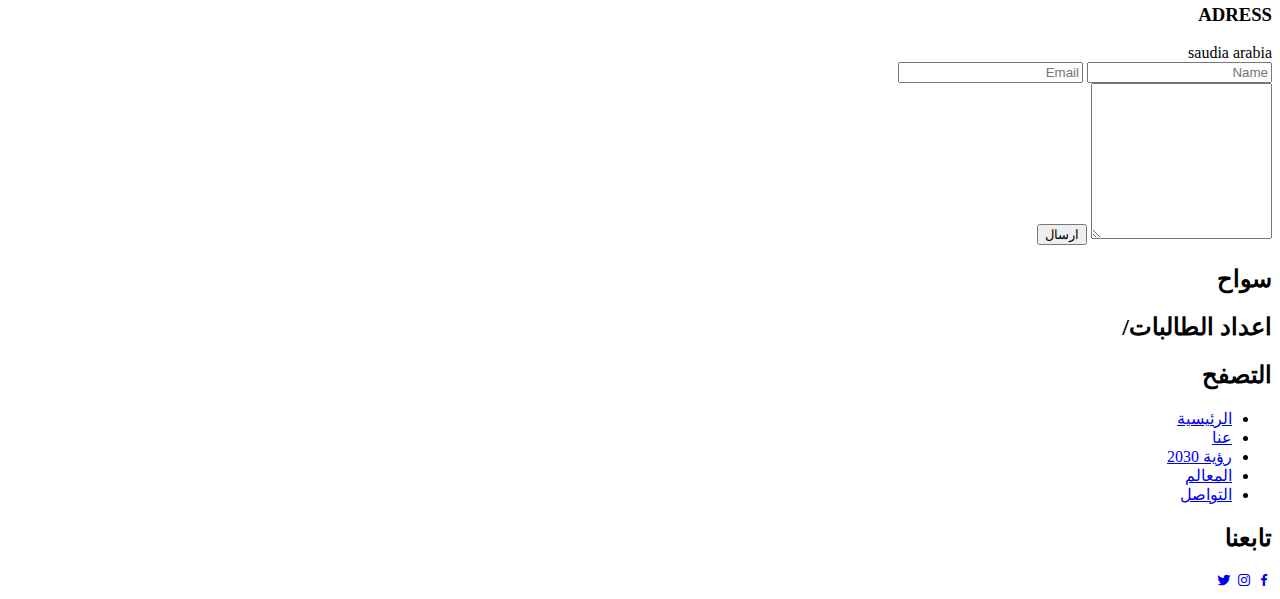
==== commit db5409ca: "Update index.html" ====
--- a/index.html
+++ b/index.html
@@ -43,7 +43,7 @@
 
                  
      
-                    <img src="lo.png"  width=100 class="">
+                    <img src="assets/img/logo.png"  width=100 class="">
                     <img width="300" src="https://upload.wikimedia.org/wikipedia/ar/thumb/f/f5/Saudi_Vision_2030_logo.svg/1200px-Saudi_Vision_2030_logo.svg.png" alt="">
                 </div>
             </section>
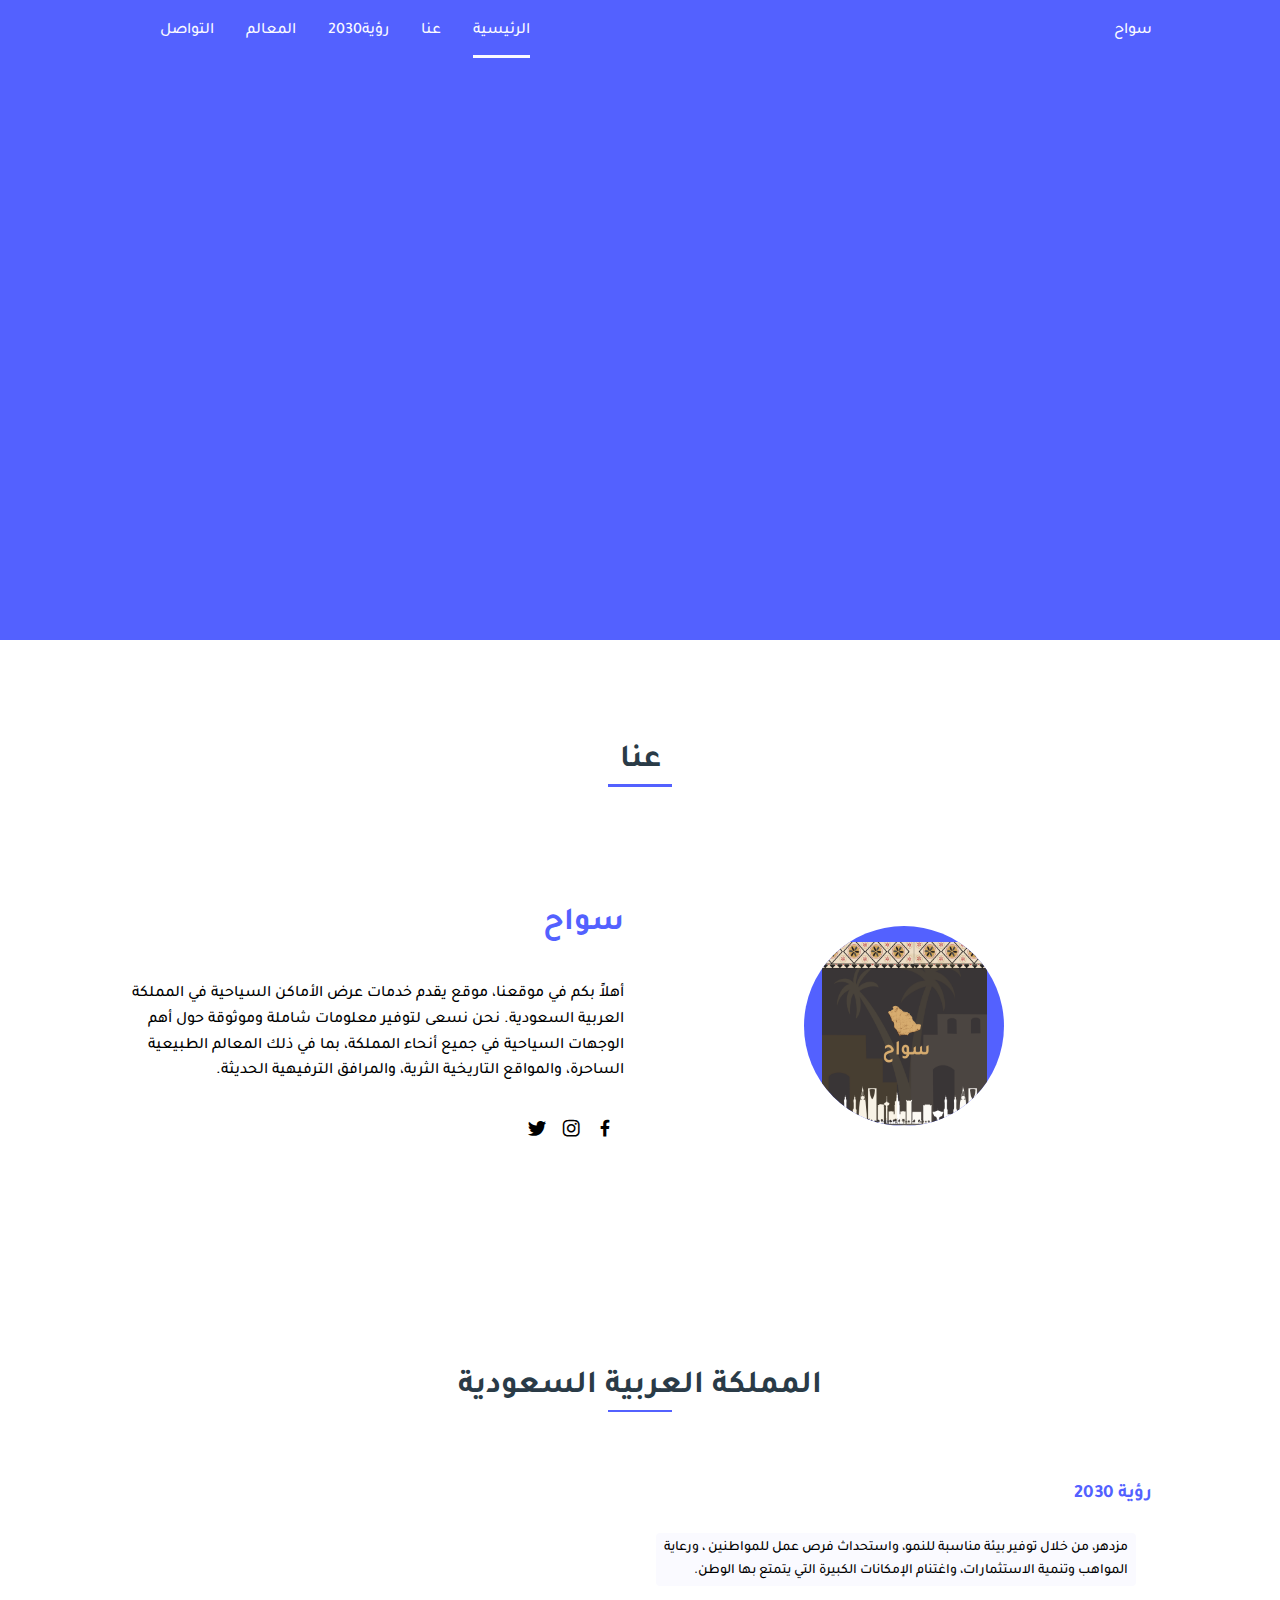
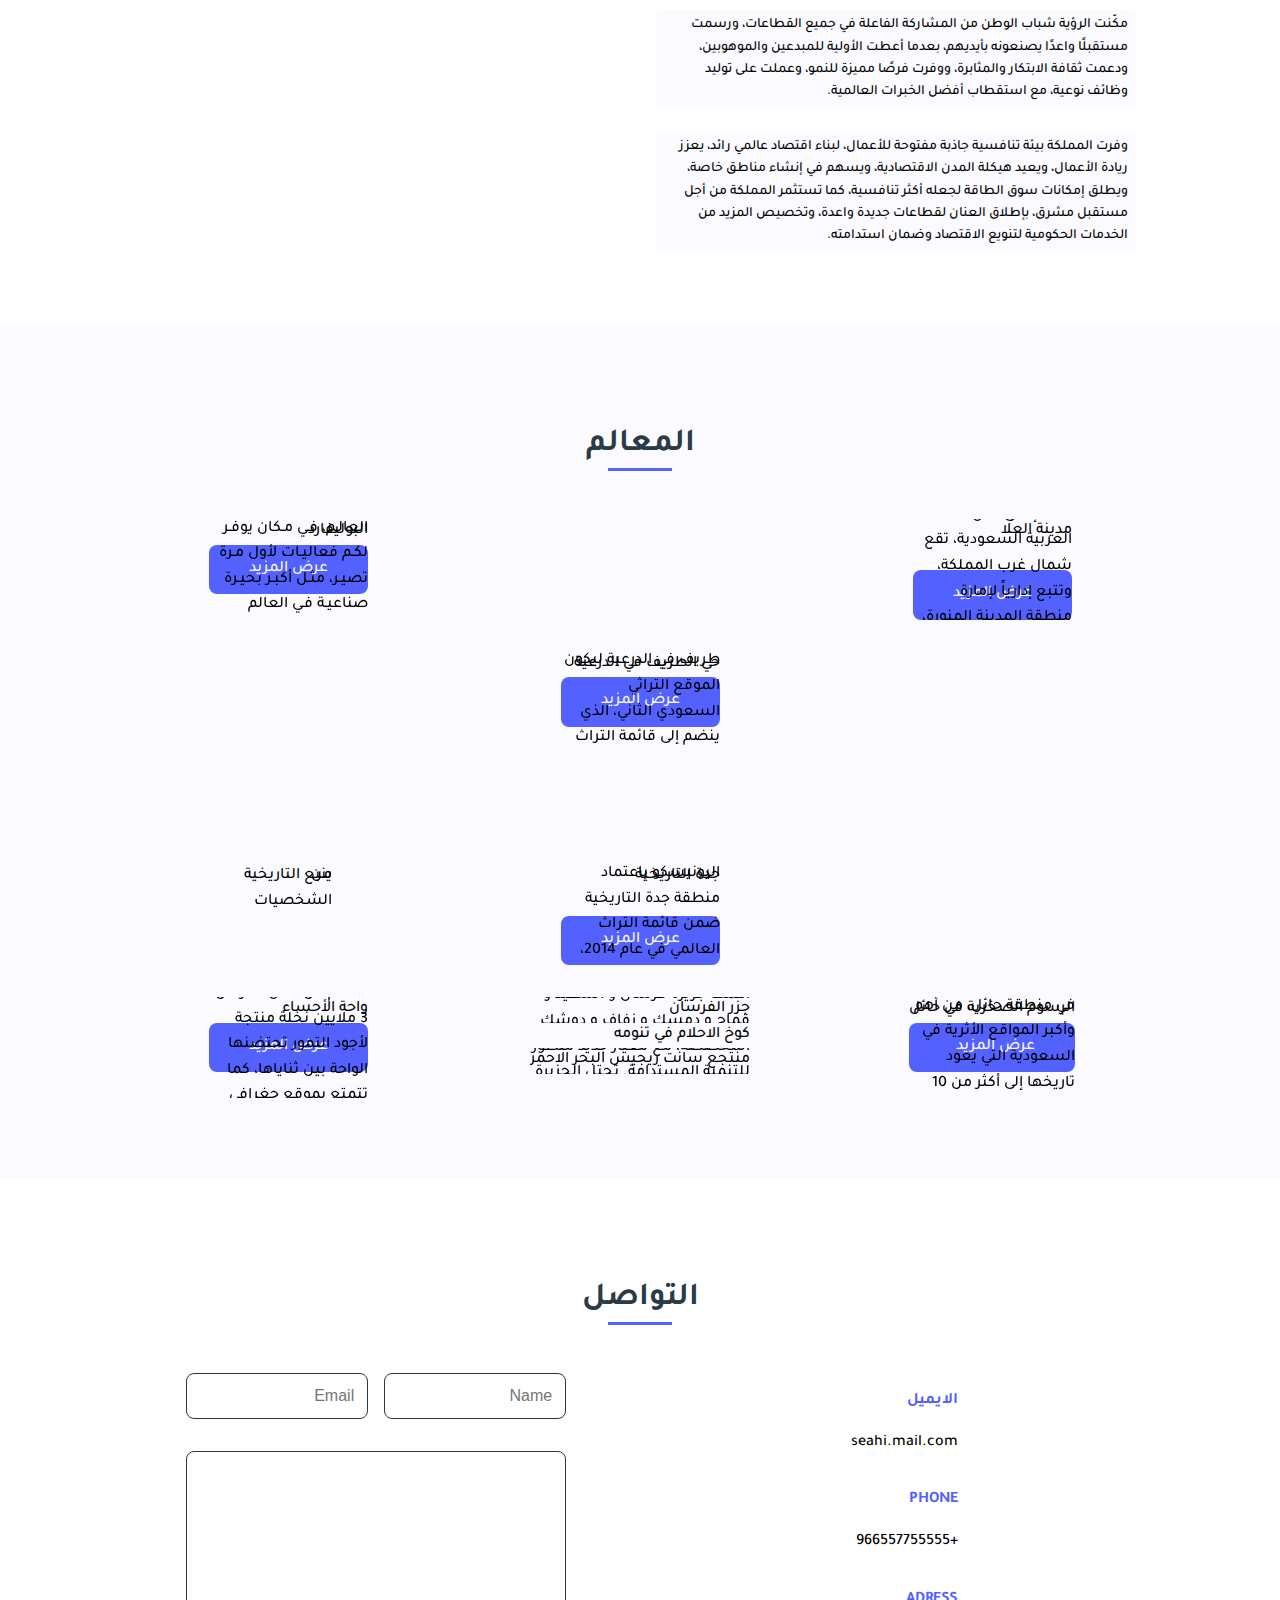
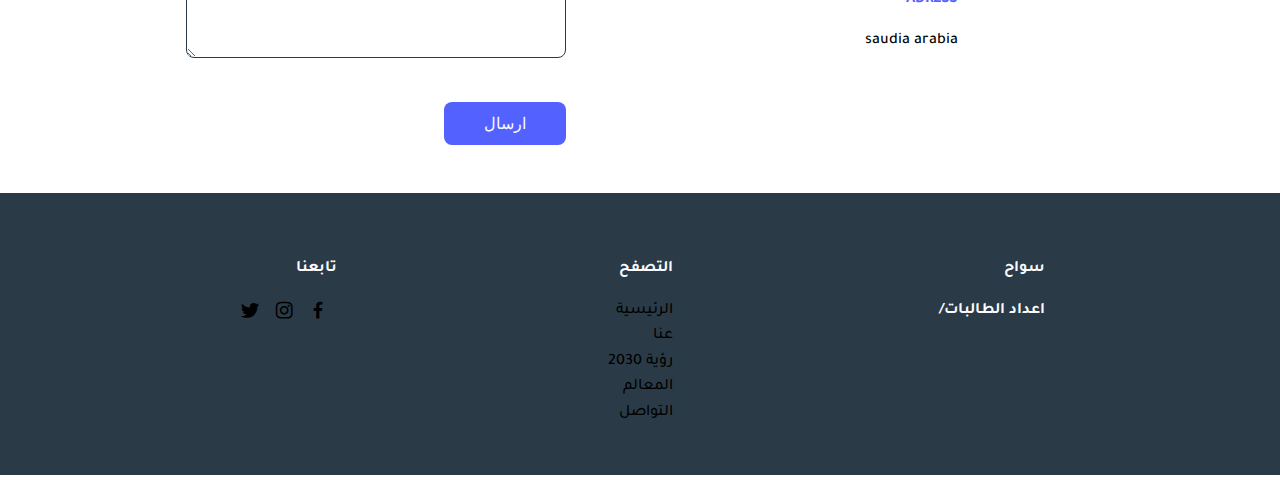
==== commit d478ad08: "Update index.html" ====
--- a/index.html
+++ b/index.html
@@ -197,17 +197,6 @@
                     </div>
 
 
-                                                                                        <div class="portfolio__img">
-جدة التاريخية 
-                        <img src="https://cdnuploads.aa.com.tr/uploads/Contents/2023/05/24/thumbs_b_c_4fda9b8afddddd22360218abe42606ae.jpg?v=151346" alt=""><br>
-
-
-                        <div class="portfolio__link">
-                           <p>جاءت موافقة لجنة ‏التراث العالمي بمنظمة اليونيسكو باعتماد منطقة جدة التاريخية ضمن قائمة التراث العالمي في عام 2014، لاحتلال مدينة جدة التي يعود تاريخها إلى عصر ما قبل الإسلام، مكانة مهمة عبر ‏الحضارات ‏المختلفة، والتي شهدت في بدايات العصر الإسلامي ‏نقطة تحول كبيرة عندما ‏اتخذها الخليفة عثمان بن عفان ميناء لمكة ‏المكرمة.</p>
-                        </div>
-                                                                            <a href="jeddah.html" class="contact__button">عرض المزيد <a/>
-
-                    </div>
 
 
                     <div class="portfolio__img">
--- a/assets/css/styles.css
+++ b/assets/css/styles.css
@@ -0,0 +1,489 @@
+/*===== GOOGLE FONTS =====*/
+@import url("https://fonts.googleapis.com/css2?family=Tajawal:wght@500;600;700&display=swap");
+
+/*===== VARIABLES CSS =====*/
+:root{
+    --header-height: 3rem;
+    --font-medium: 500;
+}
+
+/*===== Colores =====*/
+:root{
+    --first-color: #5361FF;
+    --white-color: #FAFAFF;
+    --dark-color: #2A3B47;
+    --text-color: #000000;
+}
+
+/*===== Fuente y tipografia =====*/
+:root{
+    --body-font: 'Tajawal', sans-serif;
+    --big-font-size: 6.25rem;
+    --h2-font-size: 1.25rem;
+    --normal-font-size: .938rem;
+    --small-font-size: .813rem;
+}
+@media screen and (min-width: 768px){
+    :root{
+        --big-font-size: 10.5rem;
+        --h2-font-size: 2rem;
+        --normal-font-size: 1rem;
+        --small-font-size: .875rem;
+    }
+}
+
+/*===== Margenes =====*/
+:root{
+    --mb-1: .5rem;
+    --mb-2: 1rem;
+    --mb-3: 1.5rem;
+    --mb-4: 2rem;
+}
+
+/*===== z index =====*/
+:root{
+    --z-fixed: 100;
+}
+
+/*===== BASE =====*/
+*,::before,::after{
+    box-sizing: border-box;
+}
+html{
+    scroll-behavior: smooth;
+}
+body{
+    margin: var(--header-height) 0 0 0;
+    font-family: var(--body-font);
+    font-size: var(--normal-font-size);
+    font-weight: var(--font-medium);
+    color: var(--text-color);
+    line-height: 1.6;
+}
+h1,h2,p{
+    margin: 0;
+}
+ul{
+    margin: 0;
+    padding: 0;
+    list-style: none;
+}
+a{
+    text-decoration: none;
+    color: var(--text-color);
+}
+img{
+    max-width: 100%;
+    height: auto;
+    display: block;
+}
+
+/*===== CLASS CSS ===== */
+.section{
+    padding: 3rem 0;
+}
+.section-title{
+    position: relative;
+    font-size: var(--h2-font-size);
+    color: var(--dark-color);
+    margin: var(--mb-4) 0;
+    text-align: center;
+}
+.section-title::after{
+    position: absolute;
+    content: "";
+    width: 32px;
+    height: .18rem;
+    left: 0;
+    right: 0;
+    margin: auto;
+    top: 2rem;
+    background-color: var(--first-color);
+}
+
+/*===== LAYOUT =====*/
+.bd-grid{
+    max-width: 1024px;
+    display: grid;
+    grid-template-columns: 100%;
+    grid-column-gap: 2rem;
+    width: calc(100% - 2rem);
+    margin-left: var(--mb-2);
+    margin-right: var(--mb-2);
+}
+.l-header{
+    width: 100%;
+    position: fixed;
+    top: 0;
+    left: 0;
+    z-index: var(--z-fixed);
+    background-color: var(--first-color);
+}
+
+/*===== NAV =====*/
+.nav{
+    height: var(--header-height);
+    display: flex;
+    justify-content: space-between;
+    align-items: center;
+}
+@media screen and (max-width: 768px){
+    .nav__menu{
+        position: fixed;
+        top: var(--header-height);
+        right: -100%;
+        width: 80%;
+        height: 100%;
+        padding: 2rem;
+        background-color: rgba(255,255,255);
+        transition: .5s;
+        backdrop-filter: blur(10px);
+    }
+}
+.nav__item{
+    margin-bottom: var(--mb-4);
+}
+.nav__link{
+    position: relative;
+    color: var(--dark-color);
+}
+.nav__link:hover{
+    color: var(--first-color);
+}
+.nav__logo{
+    color: var(--white-color);
+}
+.nav__toggle{
+    color: var(--white-color);
+    font-size: 1.5rem;
+    cursor: pointer;
+}
+
+/*=== Show menu ===*/
+.show{
+    right: 0;
+}
+
+/*Active menu*/
+.active::after{
+    position: absolute;
+    content: "";
+    width: 100%;
+    height: .18rem;
+    left: 0;
+    top: 2rem;
+    background-color: var(--first-color);
+}
+
+/*===== HOME =====*/
+.home{
+    position: relative;
+    background-color: var(--first-color);
+    overflow: hidden;
+}
+.home__container{
+    height: calc(100vh - var(--header-height));
+    row-gap: 5rem;
+}
+.home__title{
+    align-self: flex-end;
+    font-size: var(--big-font-size);
+    color: var(--white-color);
+    line-height: .8;
+}
+.home__title span{
+    text-shadow: 0 20px 25px rgba(0,0,0,.5);
+}
+.home__scroll{
+    align-self: flex-end;
+    padding-bottom: var(--mb-4);
+}
+.home__scroll-link{
+    writing-mode: vertical-lr;
+    transform: rotate(-180deg);
+    color: var(--white-color);
+}
+.home__img{
+    position: absolute;
+    right: 0;
+    bottom: 0;
+    width: 295px;
+}
+
+/* ===== ABOUT =====*/
+.about__container{
+    justify-items: center;
+    row-gap: 2rem;
+    text-align: center;
+}
+.about__img{
+    display: flex;
+    justify-content: center;
+    padding-top: 1rem;
+    width: 120px;
+    height: 120px;
+    background-color: var(--first-color);
+    border-radius: 50%;
+    overflow: hidden;
+}
+.about__img img{
+    width: 100px;
+}
+.about__subtitle{
+    font-size: var(--h2-font-size);
+    color: var(--first-color);
+    margin-bottom: var(--mb-1);
+}
+.about__text{
+    margin-bottom: var(--mb-4);
+}
+.about__profession{
+    display: block;
+    margin-bottom: var(--mb-4);
+}
+.about__social-icon{
+    font-size: 1.4rem;
+    margin: 0 var(--mb-1);
+}
+.about__social-icon:hover{
+    color: var(--first-color);
+}
+
+/* ===== SKILLS =====*/
+.skills__container{
+    row-gap: 2rem;
+}
+.skills__subtitle{
+    color: var(--first-color);
+    margin-bottom: var(--mb-3);
+}
+.skills__name{
+    display: inline-block;
+    font-size: var(--small-font-size);
+    margin-right: var(--mb-2);
+    margin-bottom: var(--mb-3);
+    padding: .25rem .5rem;
+    background-color: var(--white-color);
+    border-radius: .25rem;
+}
+.skills__name:hover{
+    background-color: var(--first-color);
+    color: var(--white-color);
+}
+.skills__img img{
+    border-radius: .5rem;
+}
+
+/* ===== PORTFOLIO =====*/
+.portfolio{
+    background-color: var(--white-color);
+}
+.portfolio__container{
+    justify-items: center;
+    row-gap: 2rem;
+}
+.portfolio__img{
+    position: relative;
+    overflow: hidden;
+}
+.portfolio__img img{
+    border-radius: .5rem;
+}
+.portfolio__link{
+    position: absolute;
+    bottom: -100%;
+    width: 100%;
+    height: 100%;
+    display: flex;
+    justify-content: center;
+    align-items: center;
+    background-color: rgba(255,255,255,.7);
+    border-radius: .5rem;
+    cursor: pointer;
+    backdrop-filter: blur(10px);
+    transition: .3s;
+}
+.portfolio__img:hover .portfolio__link{
+    bottom: 0;
+}
+.portfolio__link-name{
+    color: var(--dark-color);
+}
+
+/* ===== CONTACT =====*/
+.contact__container{
+    row-gap: 2rem;
+}
+.contact__subtitle{
+    font-size: var(--normal-font-size);
+    color: var(--first-color);
+}
+.contact__text{
+    display: inline-block;
+    margin-bottom: var(--mb-2);
+}
+.contact__inputs{
+    display: grid;
+    grid-template-columns: repeat(2, 1fr);
+    column-gap: 1rem;
+}
+.contact__input{
+    width: 100%;
+    padding: .8rem;
+    outline: none;
+    border: 1.5px solid var(--dark-color);
+    font-size: var(--normal-font-size);
+    margin-bottom: var(--mb-4);
+    border-radius: .5rem;
+}
+.contact__button{
+    display: block;
+    background-color: var(--first-color);
+    color: var(--white-color);
+    padding: .75rem 2.5rem;
+    margin-left: auto;
+    border-radius: .5rem;
+    border: none;
+    outline: none;
+    font-size: var(--normal-font-size);
+    cursor: pointer;
+}
+
+/* ===== FOOTER=====*/
+.footer{
+    background-color: var(--dark-color);
+}
+.footer__container{
+    row-gap: 2rem;
+}
+.footer__title{
+    font-size: var(--normal-font-size);
+    color: var(--white-color);
+    margin-bottom: var(--mb-2);
+}
+.footer__link{
+    padding: .25rem 0;
+}
+.footer__link:hover{
+    color: var(--first-color);
+}
+.footer__social{
+    font-size: 1.4rem;
+    margin-right: var(--mb-1);
+}
+.footer__social:hover{
+    color: var(--first-color);
+}
+
+/* ===== MEDIA QUERIES =====*/
+/* For small devices */
+@media screen and (max-width: 320px) {
+  .home__img {
+    width: 230px;
+  }
+}
+
+@media screen and (min-width: 768px){
+    body{
+        margin: 0;
+    }
+    .section{
+        padding-top: 4rem;
+    }
+    .section-title{
+        margin-bottom: 3rem;
+    }
+    .section-title::after{
+        width: 64px;
+        top: 3rem;
+    }
+
+    .nav{
+        height: calc(var(--header-height) + 1rem);
+    }
+    .nav__list{
+        display: flex;
+    }
+    .nav__item{
+        margin-left: var(--mb-4);
+        margin-bottom: 0;
+    }
+    .nav__toggle{
+        display: none;
+    }
+    .nav__link{
+        color: var(--white-color);
+    }
+    .nav__link:hover{
+        color: var(--white-color);
+    }
+    .active::after{
+        background-color: var(--white-color);
+    }
+
+    .home__container{
+        height: 100vh;
+        grid-template-rows: 1.7fr 1fr;
+        row-gap: 0;
+    }
+    .home__img{
+        width: 524px;
+        right: 10%;
+    }
+
+    .about__container{
+        grid-template-columns: repeat(2, 1fr);
+        align-items: center;
+        text-align: initial;
+        padding: 4rem 0;
+    }
+    .about__img{
+        width: 200px;
+        height: 200px;
+    }
+    .about__img img{
+        width: 165px;
+    }
+
+    .skills__container{
+        grid-template-columns: repeat(2, 1fr);
+        align-items: center;
+    }
+
+    .portfolio__container{
+        grid-template-columns: repeat(3, 1fr);
+        grid-template-rows: repeat(2, 1fr);
+        column-gap: 2rem;
+    }
+
+    .contact__container{
+        grid-template-columns: repeat(2, 1fr);
+        justify-items: center;
+    }
+    .contact__form{
+        width: 380px;
+    }
+
+    .footer__container{
+        grid-template-columns: repeat(3, 1fr);
+        justify-items: center;
+    }
+}
+
+@media screen and (min-width: 1024px){
+    .bd-grid{
+        margin-left: auto;
+        margin-right: auto;
+    }
+}
+
+/* For tall screens on mobiles y desktop*/
+@media screen and (min-height: 721px) {
+    .home__container {
+        height: 640px;
+    }
+    .home__img {
+        width: 500px;
+        right: 24%;
+    }
+}
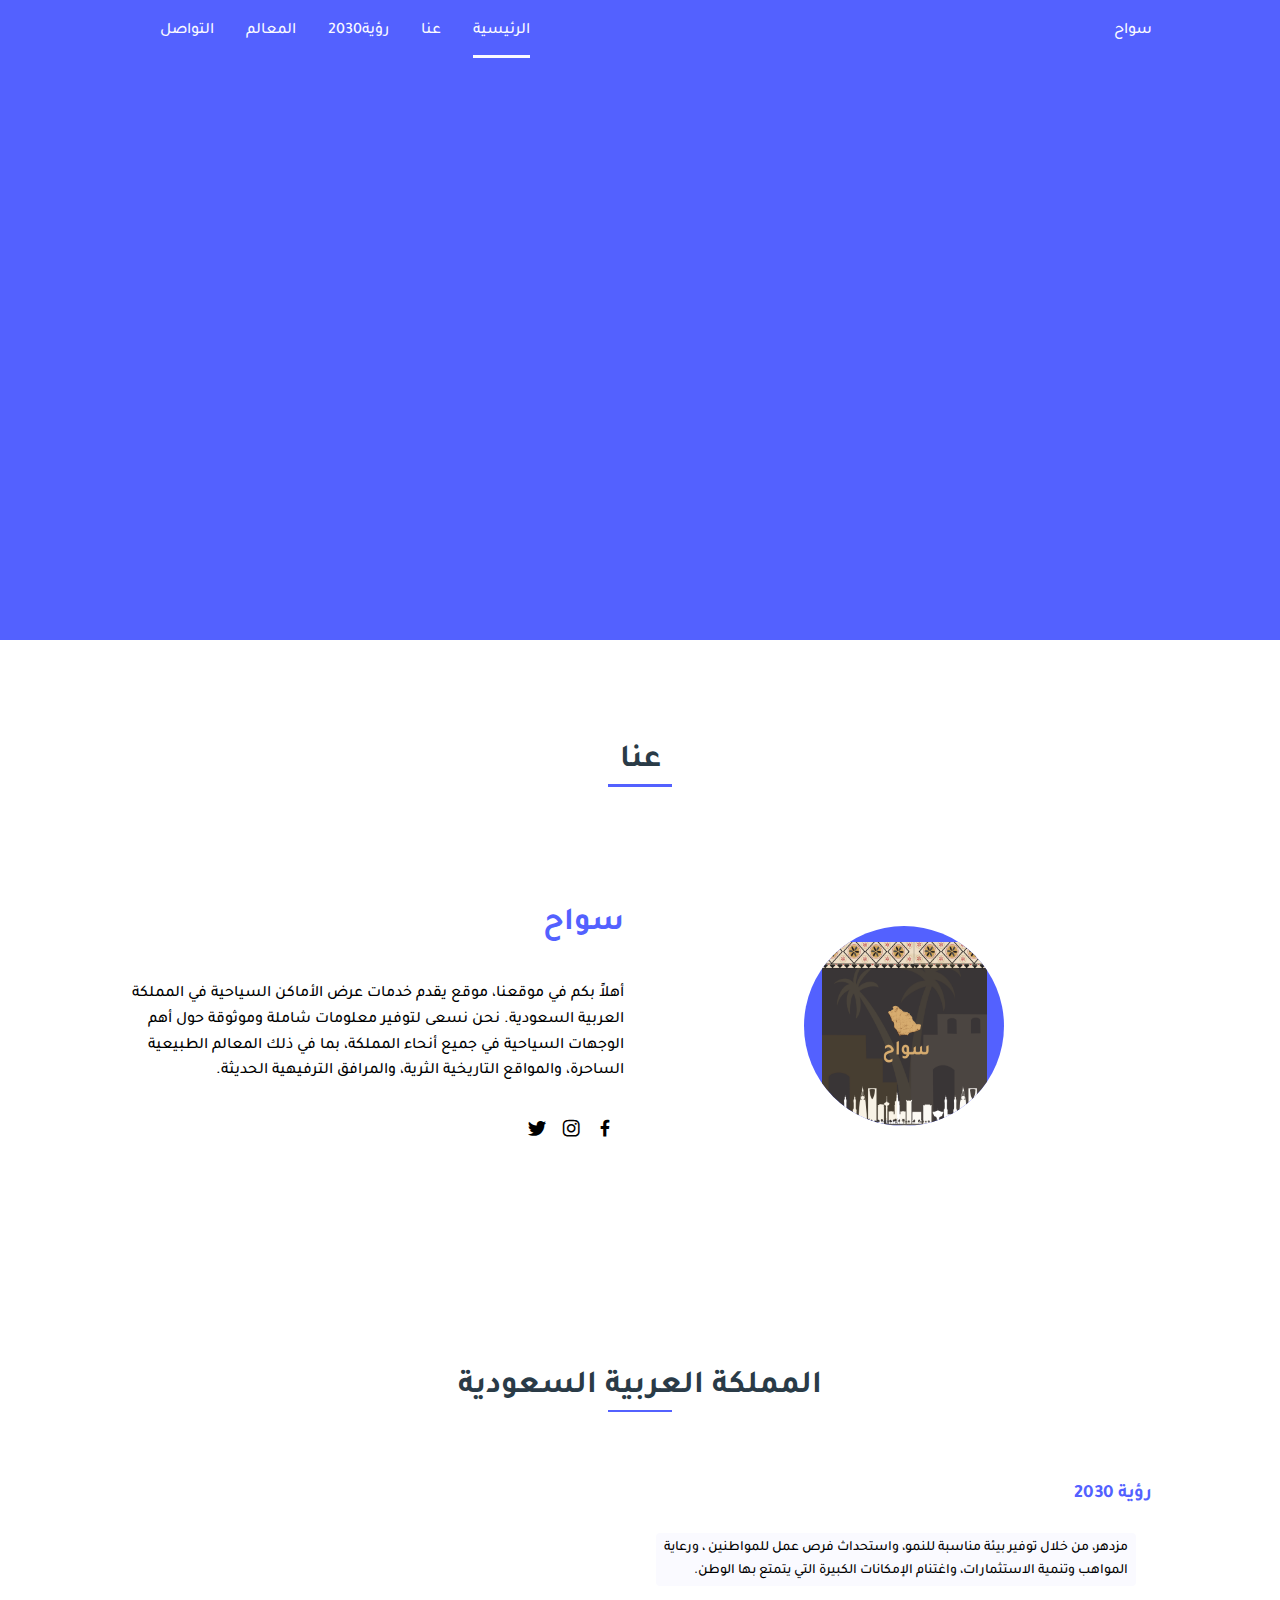
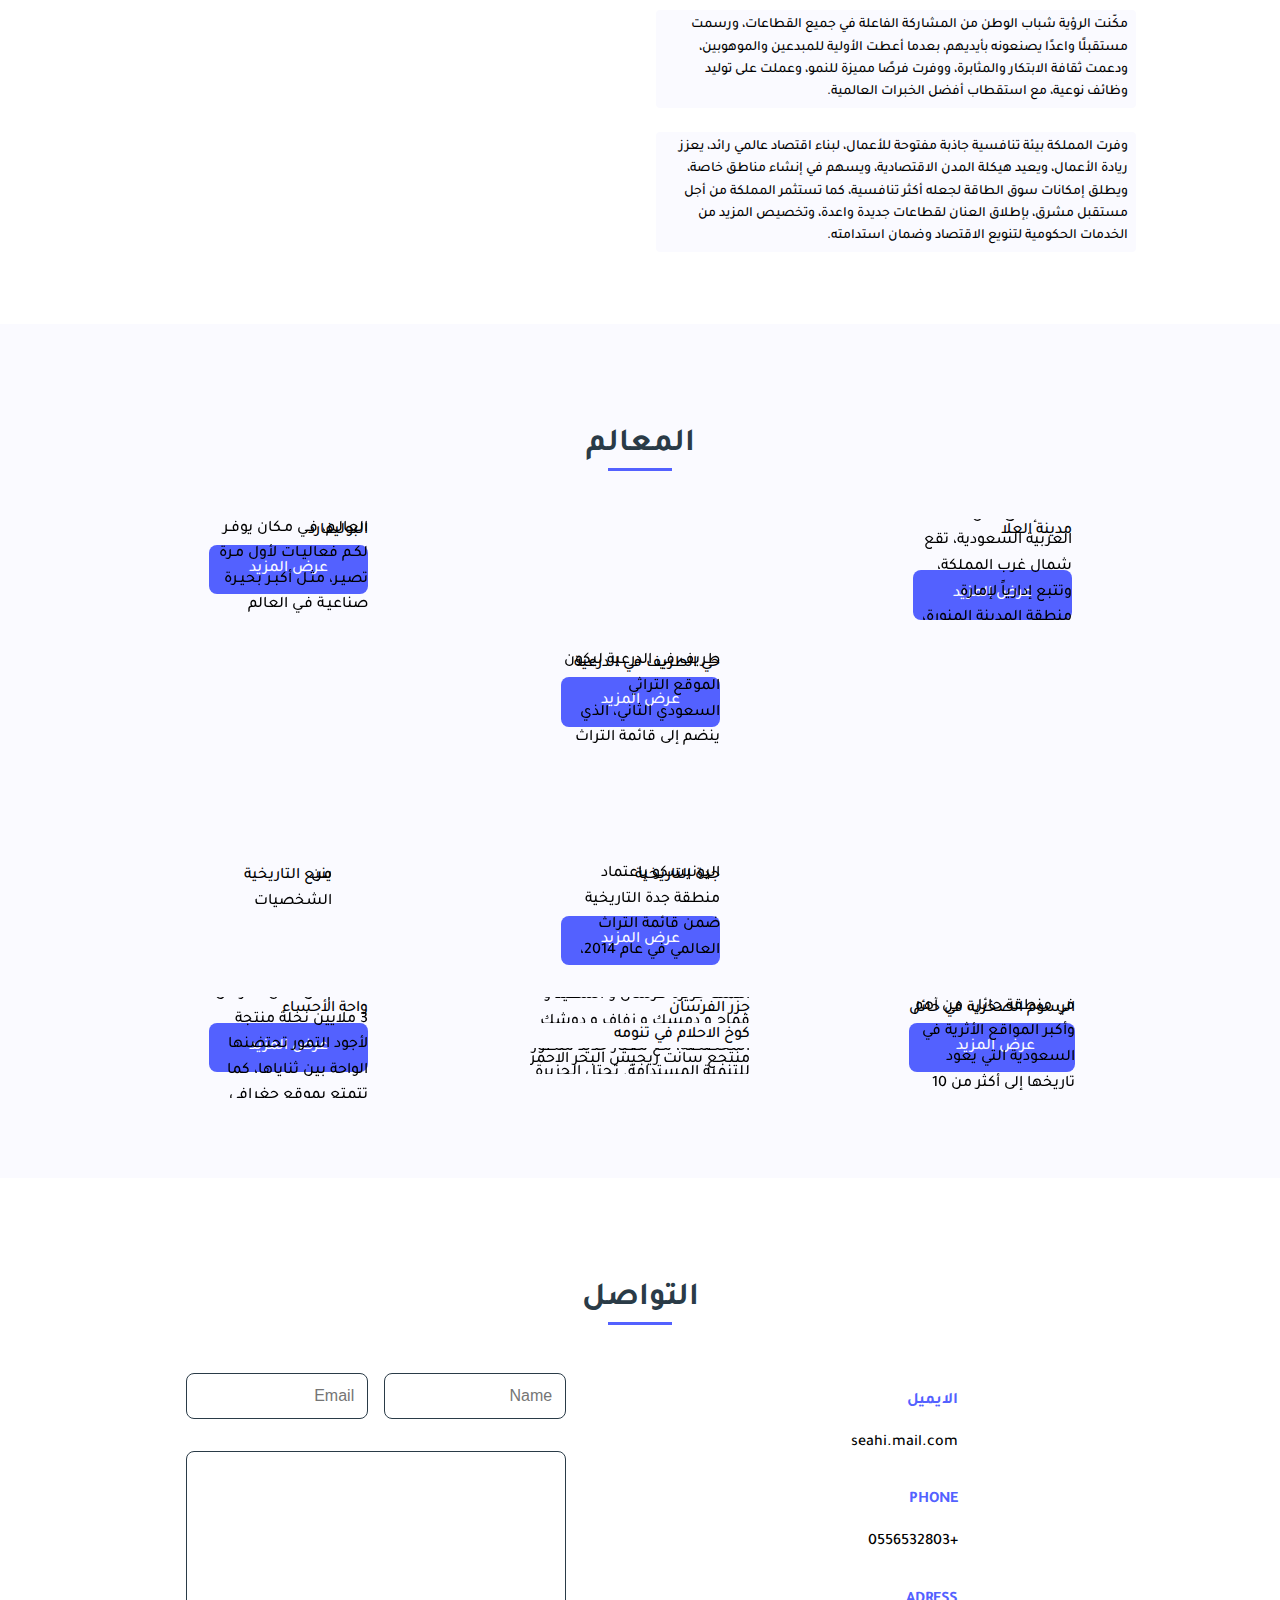
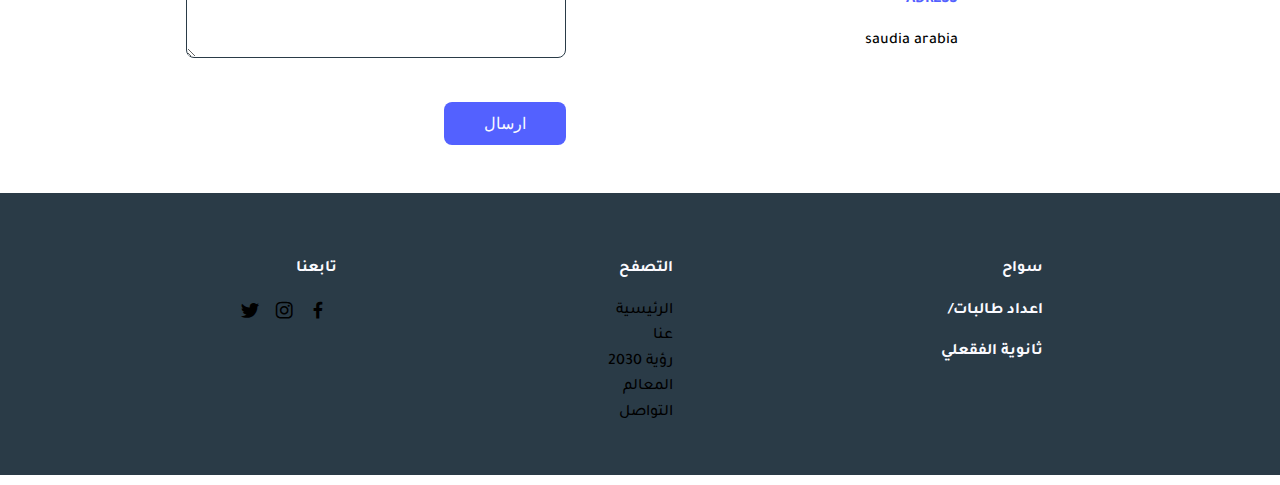
==== commit 563ac68f: "Update index.html" ====
--- a/index.html
+++ b/index.html
@@ -253,7 +253,7 @@
                         <span class="contact__text">seahi.mail.com</span>
 
                         <h3 class="contact__subtitle">PHONE</h3>
-                        <span class="contact__text">+966557755555</span>
+                        <span class="contact__text">+0556532803</span>
 
                         <h3 class="contact__subtitle">ADRESS</h3>
                         <span class="contact__text">saudia arabia</span>
@@ -278,8 +278,8 @@
             <div class="footer__container bd-grid">
                 <div class="footer__data">
                     <h2 class="footer__title">سواح  </h2>
-                    <h2 class="footer__title">اعداد الطالبات/   </h2>
-                    <h2 class="footer__title">  </h2>
+                    <h2 class="footer__title">اعداد طالبات/   </h2>
+                    <h2 class="footer__title"> ثانوية الفقعلي </h2>
                     <h2 class="footer__title">  </h2>
                     <h2 class="footer__title">  </h2>
                     
